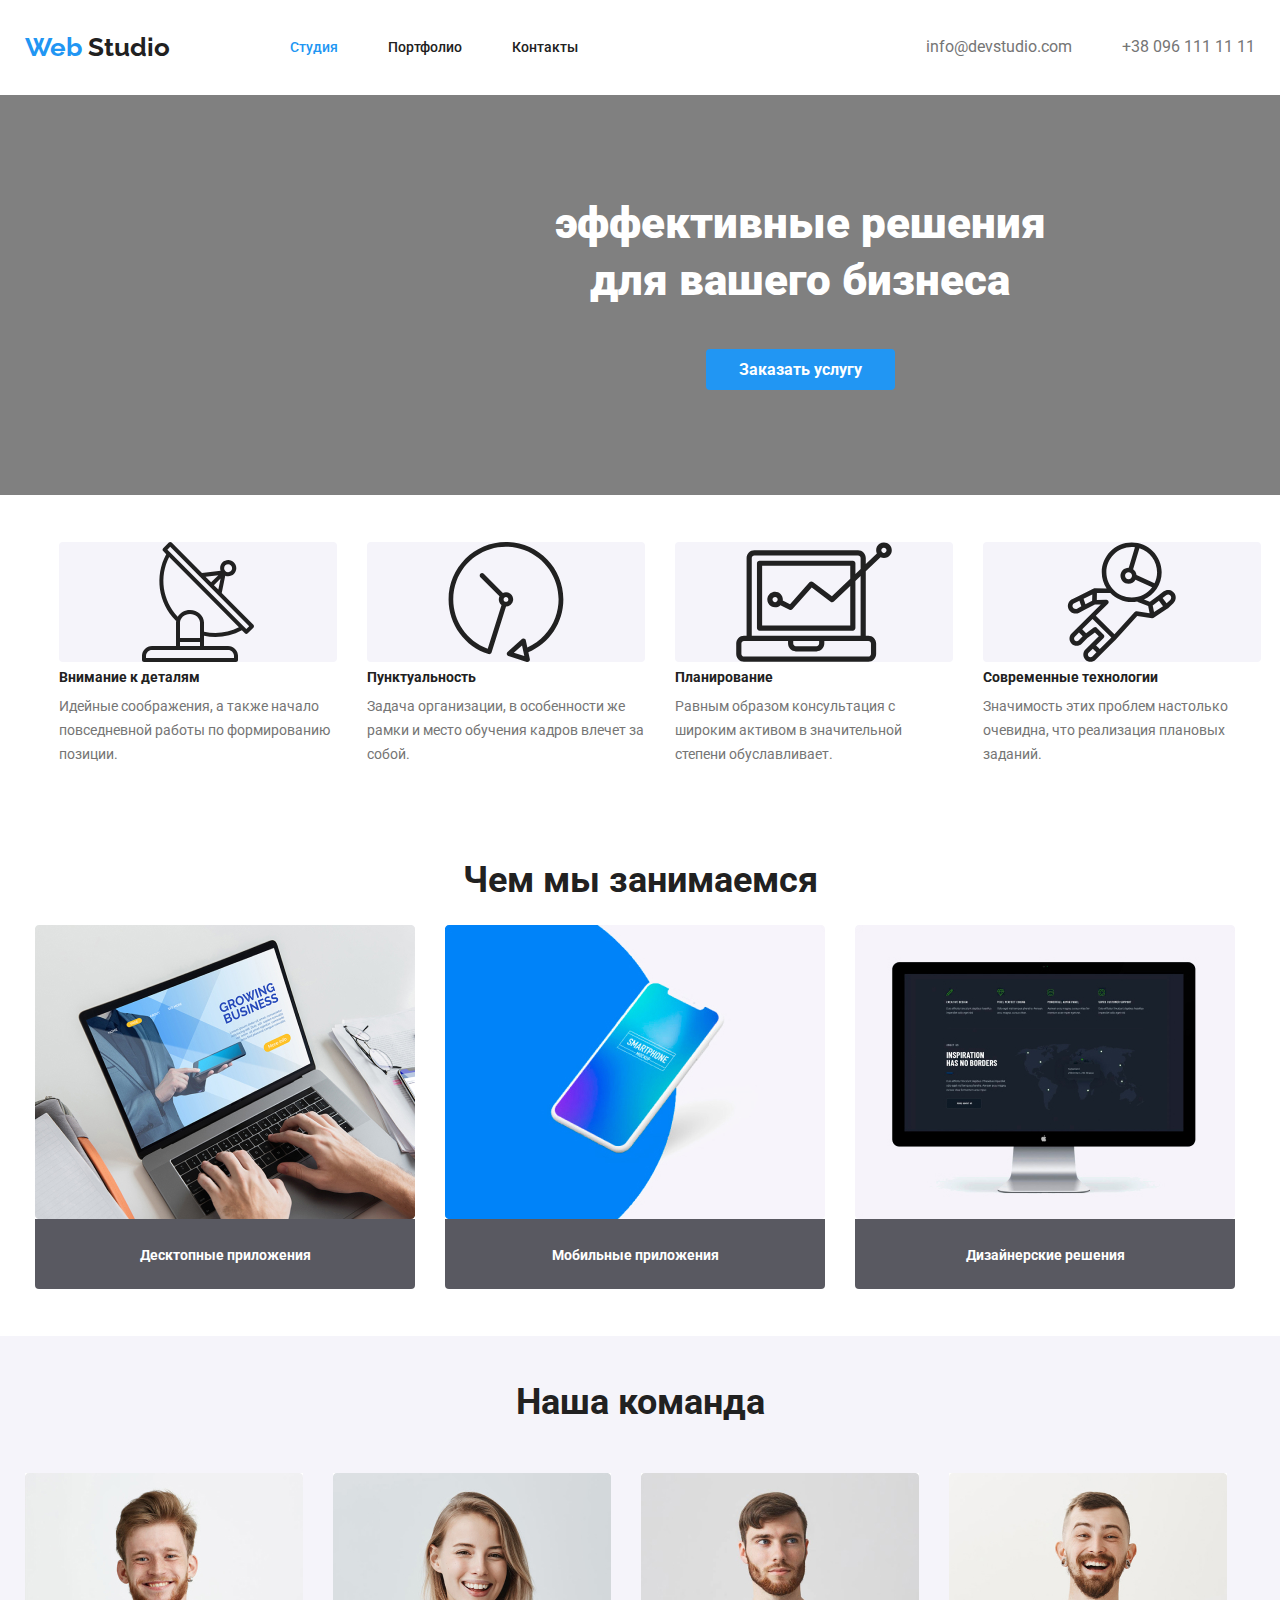
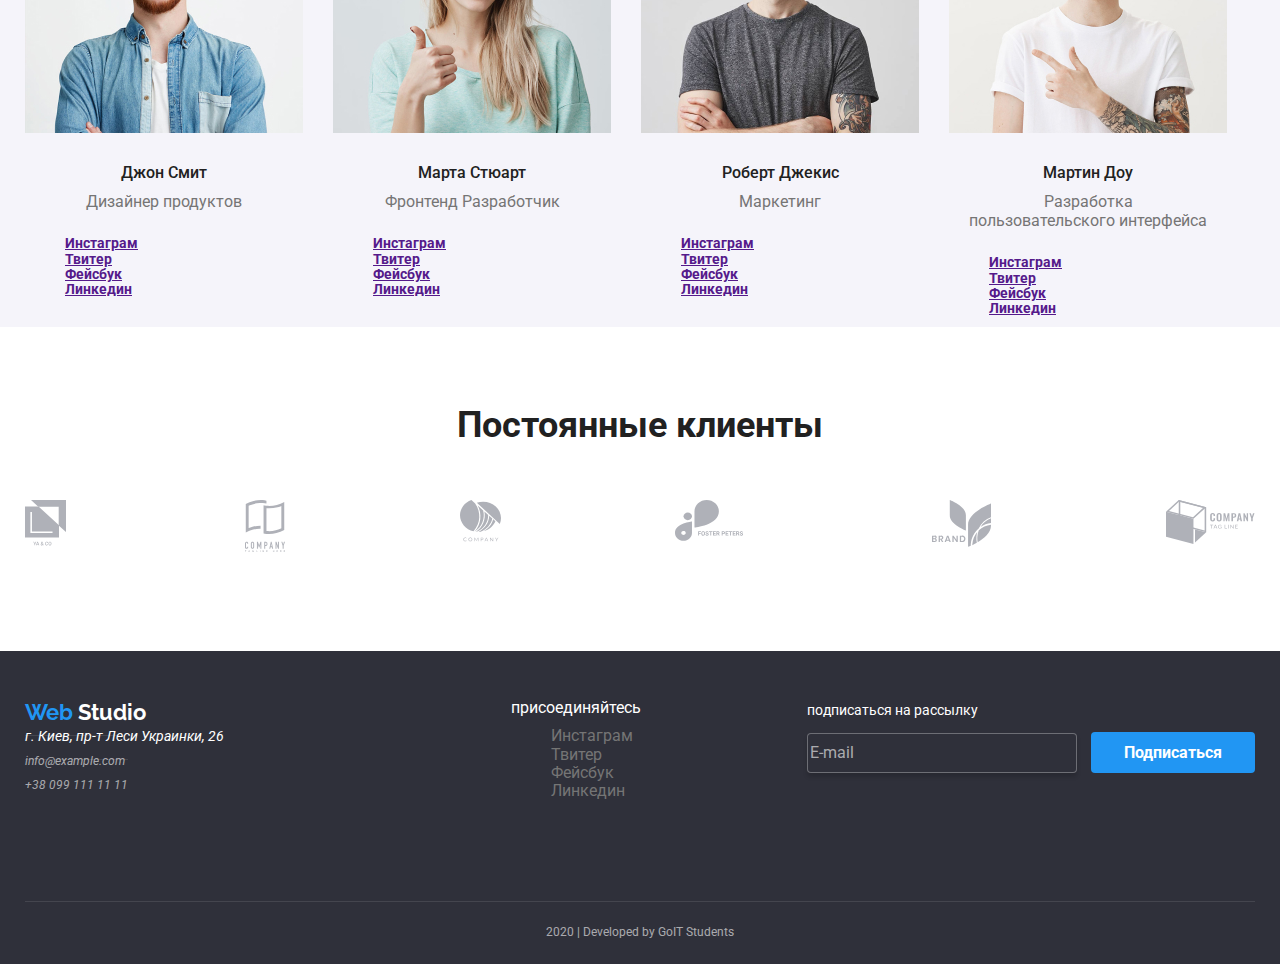
==== index.html @ 899ec398 "." ====
<!DOCTYPE html>
<html lang="ru">
  <head>
    <meta charset="UTF-8" />
    <meta name="viewport" content="width=device-width, initial-scale=1.0" />
    <title>Web Studio</title>
    <link
      href="https://fonts.googleapis.com/css2?family=Raleway:wght@700&family=Roboto:wght@500;700;900&display=swap"
      rel="stylesheet"
    />
    <link
      rel="stylesheet"
      href="https://cdnjs.cloudflare.com/ajax/libs/modern-normalize/0.6.0/modern-normalize.min.css"
    />
    <link rel="stylesheet" href="./style.css" />
  </head>
  <body class="body">
    <!-- website head -->
    <header class="page-header">
     
      <div class="container">
         <nav class="logo">
        <a href="./index.html" class="section-logo">
          <span class="web-logo"> Web</span> Studio
        </a>
      </nav>
        <ul class="site-nav list">
          <li class="menu__li active item" data-menuanchor="firstPage">
            <a href="#" class="link">Студия</a>
          </li>
          <li class="item">
            <a href="./portfolio.html" class="link">Портфолио</a>
          </li>
          <li class="item"><a href="" class="link">Контакты</a></li>
          </div>
          <div  class="info-item">
          </ul>
        <ul class="info-title list">
          <li class="item">
            <a href="mailto:info@devstudio.com ">info@devstudio.com</a>
          </li>
          <li class="item">
            <a href="tel:+380961111111"> +38 096 111 11 11</a>
          </li>
        </ul>
        
      </div>
    </header>
    <!-- section one  -->
    <section class="section-one">
      <h1 class="heading">
        эффективные решения <br />
        для вашего бизнеса
      </h1>
      <a href="" class="button">Заказать услугу</a>
    </section>
    <!-- section too -->
    <section class="section-too container-too">
      <ul class="list list-item">
        <li class="item ">
          <a href="" class="link"
            ><img src="./img/antenka.svg" class="border-picteres" alt="Антена"
          /></a>

          <h2 class="section-title">Внимание к деталям</h2>
          <p class="desk">
            Идейные соображения, а также начало повседневной работы по
            формированию позиции.
          </p>
        </li>
        <li class="item">
          <a href="" class="link"> <img src="./img/clok.svg" class="border-picteres" alt="Часы" /></a>

          <h3 class="section-title">Пунктуальность</h3>
          <p class="desk">
            Задача организации, в особенности же рамки и место обучения кадров
            влечет за собой.
          </p>
        </li>
        <li class="item">
          <a href="" class="link "> <img src="./img/comp.svg" class="border-picteres" alt="Комп" /></a>

          <h3 class="section-title">Планирование</h3>
          <p class="desk">
            Равным образом консультация с широким активом в значительной степени
            обуславливает.
          </p>
        </li>
        <li class="item">
          <a href="" class="link"><img src="./img/robot.svg" class="border-picteres" alt="Робот" /></a>

          <h3 class="section-title">Современные технологии</h3>
          <p class="desk">
            Значимость этих проблем настолько очевидна, что реализация плановых
            заданий.
          </p>
        </li>
      </ul>
    </section>
    <!-- What are we doing -->
    <section class="cotainer-applications">
      <h2 class="section-title caption">Чем мы занимаемся</h2>
      <ul class="list caption-item" >
        <li class="item">
          <img src="./img/1.jpg" class="img" alt="ноутбук" width="380" height="294" />
          <p class="list-section"><a href="" class="caption-text" > Десктопные приложения</a></p>
        </li>
        <li class="item">
          <img src="./img/2.jpg" class="img" alt="мобильный" width="380" height="294" />
          <p class="list-section"><a href="" class="caption-text" >Мобильные приложения</a></p>
        </li>
        <li class="item">
          <img src="./img/3.jpg" class="img"  alt="монитор" width="380" height="294" />
          <p class="list-section"><a href=""  class="caption-text">Дизайнерские решения</a></p>
        </li>
      </ul>
    </section>
    <!--our team -->
    <section class="section-team">
      <h3 class="section-title caption">Наша команда</h3>
      <ul class="section-title list team-item">
        <li class="item">
          <img
            src="./img/Джонсмит.jpg" class="img"
            alt="Джон Смит"
            width="278"
            height="260"
          />
          <h3 class="section-title name-section">Джон Смит</h3>
          <p class="subtitle">Дизайнер продуктов</p>
          <ul class="list link-center">
            <li>
              <a href=""  aria-label="ссылка на Инстаграм"
                >Инстаграм</a
              >
            </li>
            <li>
              <a href=""  aria-label="ссылка на Твитер"
                >Твитер</a
              >
            </li>
            <li>
              <a href=""  aria-label="ссылка на Фейсбук "
                >Фейсбук</a
              >
            </li>
            <li>
              <a href="" aria-label="ссылка на Линкеди"
                >Линкедин</a
              >
            </li>
          </ul>
        </li>

        <li class="item">
          <img
            src="./img/марта.jpg" class="img"
            alt="Марта Стюарт"
            width="278"
            height="260"
          />
          <h3 class="section-title name-section">Марта Стюарт</h3>
          <p class="subtitle">Фронтенд Разработчик</p>
          <ul class="list">
            <li>
              <a href=""  aria-label="ссылка на Инстаграм"
                >Инстаграм</a
              >
            </li>
            <li>
              <a href=""  aria-label="ссылка на Твитер"
                >Твитер</a
              >
            </li>
            <li>
              <a href=""  aria-label="ссылка на Фейсбук "
                >Фейсбук</a
              >
            </li>
            <li>
              <a href=""  aria-label="ссылка на Линкеди"
                >Линкедин</a
              >
            </li>
          </ul>
        </li>
        <li class="item">
          <img
            src="./img/роберт.jpg" class="img"
            alt="Роберт Джекис"
            width="278"
            height="260"
          />

          <h3 class="section-title name-section">Роберт Джекис</h3>
          <p class="subtitle">Маркетинг</p>
          <ul class="list">
            <li>
              <a href="" aria-label="ссылка на Инстаграм"
                >Инстаграм</a
              >
            </li>
            <li>
              <a href="" aria-label="ссылка на Твитер"
                >Твитер</a
              >
            </li>
            <li>
              <a href="" aria-label="ссылка на Фейсбук "
                >Фейсбук</a
              >
            </li>
            <li>
              <a href=""  aria-label="ссылка на Линкеди"
                >Линкедин</a
              >
            </li>
          </ul>
        </li>
        <li class="item">
          <img
            src="./img/мартин.jpg" class="img"
            alt="Мартин Доу"
            width="278"
            height="260"
          />
          <h3 class="section-title name-section">Мартин Доу</h3>
          <p class="subtitle">Разработка <br> пользовательского интерфейса</p>

          <ul class="list ">
            <li>
              <a href=""  aria-label="ссылка на Инстаграм"
                >Инстаграм</a
              >
            </li>
            <li>
              <a href=""  aria-label="ссылка на Твитер"
                >Твитер</a
              >
            </li>
            <li>
              <a href=""  aria-label="ссылка на Фейсбук "
                >Фейсбук</a
              >
            </li>
            <li>
              <a href=""  aria-label="ссылка на Линкеди"
                >Линкедин</a
              >
            </li>
          </ul>
        </li>
      </ul>
    </section>
    <!-- Regular customers -->
    <section >
               <h2 class="section-regular" >Постоянные клиенты</h2>
        <div class="section">
      <ul class=" list section">
        <li class="regular item">
          <a href="" class="link"
            ><img src="./img/logo1.svg" alt="YA & CO"
          /></a>
        </li>
        <li class="regular item">
          <a href="" class="link"
            ><img src="./img/logo2.svg" alt="Company tagline here"
          /></a>
        </li>
        <li class="regular item">
          <a href="" class="link"
            ><img src="./img/logo3.svg" alt="company"
          /></a>
        </li>
        <li class="regular item">
          <a href="" class="link"
            ><img src="./img/logo4.svg" alt="Foster peters"
          /></a>
        </li>
        <li class="regular item">
          <a href="" class="link"><img src="./img/logo5.svg" alt="Brand" /></a>
        </li>
        <li class="regular item">
          <a href="" class="link"
            ><img src="./img/logo6.svg" alt="company nag line"
          /></a>
        </li>
      </ul>
    </section></div>
     
    <!--footer  -->
    <footer class="footer">
      <div class="container-footer">
      <div class="footer-info">
         <a href="" class="footer-logo"
        >
        <span class="web-logo"> Web</span> Studio</a >
      <address class="adress-item">
        <p class="adres text">г. Киев, пр-т Леси Украинки, 26</p>
        <p><a href="" class="adres-title link">info@example.com</a></p>
        <p><a href="" class="adres-title link">+38 099 111 11 11</a></p>
      </address>
    </div>
     
<div class="join-item">
  <p class="join-in">присоединяйтесь</p>
      <ul class="footer-title list">
        <li>
          <a href="" class="link color" aria-label="ссылка на Инстаграм"
            >Инстаграм</a
          >
        </li>
        <li>
          <a href="" class="link color" aria-label="ссылка на Твитер">Твитер</a>
        </li>
        <li>
          <a href="" class="link color" aria-label="ссылка на Фейсбук "
            >Фейсбук</a
          >
        </li>
        <li>
          <a href="" class="link color" aria-label="ссылка на Линкеди"
            >Линкедин</a
          >
        </li>
      </ul>
    </div>
      
<div class="button-intem">
   <p class="join-in text">подписаться на рассылку</p>
      <div>
        <input name="E-mail" class="input"  type="text" value="E-mail" />
        <a href="" class="button">Подписаться</a>
      </div>
    </div>
    </div>
     
      <p class="adres-title">2020 | Developed by GoIT Students</p>
    </footer>
  </body>
</html>
---- style.css ----
:root {
  --primary-text-color: #757575;
  --second-color: #212121;
  --begraund-color: #ffffff;
  --akcent-color: #2196f3;
  --baground-color-second: #f5f4fa;
  --info-color: rgba(255, 255, 255, 0.6);
  --foter-color: #2f303a;
}

body {
  background-color: var(--begraund-color);
  color: var(--primary-text-color);
  font-family: Roboto, sans-serif;
  font-style: normal;
}

/* section head */

.list {
  list-style: none;
  margin: 0;
}

.page-header {
  background-color: white;
  width: 1230px;
  margin-left: auto;
  margin-right: auto;
  display: flex;
  align-items: center;
}

.page-line {
  border-bottom: 1px solid #ececec;
}

.container {
  font-weight: 500;
  font-size: 14px;
  line-height: 1.1;
  padding-top: 32px;
  padding-bottom: 32px;
  display: block;
  display: flex;
  align-items: center;
}

.section-logo {
  color: var(--second-color);
  text-decoration: none;
  font-family: Raleway;
  font-weight: bold;
  font-size: 26px;
  line-height: 1.2;
}

.web-logo {
  color: var(--akcent-color);
}

.logo {
  margin-right: 80px;
}

.site-nav {
  display: flex;
}

.site-nav .item + .item {
  margin-left: 50px;
}

.site-nav .link {
  color: var(--second-color);
  text-decoration: none;
}

.link .site-nav:hover,
.link .site-nav:focus {
  color: var(--akcent-color);
}

.info-title a {
  color: var(--primary-text-color);
  text-decoration: none;
}

.info-title {
  display: flex;
}

.info-item {
  margin-left: auto;
}
.info-title .item + .item {
  margin-left: 50px;
}

.info-title a:hover,
.info-title a:focus {
  color: var(--akcent-color);
}

.menu__li.active a {
  color: var(--akcent-color);
}

/* section 0ne */

.section-one {
  background-color: gray;
  color: var(--begraund-color);
  text-align: center;
  margin-bottom: 0;
  margin-right: auto;
  margin-left: auto;
  padding-bottom: 47px;
  width: 1600px;
  height: 400px;
  align-items: center;
}

.container-too {
  margin-left: auto;
  margin-right: auto;
  margin-top: 0;
  margin-bottom: 0;
  padding-top: 47px;
  padding-bottom: 47px;
  width: 1230px;
}

.list-item {
  display: flex;
  justify-content: center;
}

.item + .item {
  margin-left: 30px;
}

.heading {
  margin-top: 0px;
  margin-bottom: 46px;
  font-weight: 900;
  font-size: 44px;
  line-height: 1.3;
  justify-content: center;
  padding-top: 100px;
}

.button {
  background-color: var(--akcent-color);
  color: var(--begraund-color);
  border: 1px solid transparent;
  padding: 10px 32px;
  border-radius: 4px;
  font-size: 16px;
  font-weight: bold;
  line-height: 1.8;
  text-align: center;
  text-decoration: none;
  min-width: 200px;
}

/* section too */

.border-picteres {
  width: 278px;
  height: 120px;
  background: #f5f4fa;
  border-radius: 4px;
}

.border-picteres:focus,
.border-picteres:hover {
  background-color: var(--akcent-color);
}

.section-title {
  color: var(--second-color);
  font-weight: bold;
  font-size: 14px;
  line-height: 1.1;
  margin-top: 0;
  margin-bottom: 0px;
  padding-bottom: 10px;
}

.section-too {
  font-size: 14px;
  line-height: 1.7;
}

.link:hover,
.link:focus {
  color: var(--akcent-color);
  text-decoration: none;
}

.desk {
  font-size: 14px;
  line-height: 1.7;
  margin: 0;
}

/*  What are we doing */

.list-section {
  background-color: rgba(47, 48, 58, 0.8);
  border-radius: 0px 0px 4px 4px;
  margin: 0;
  width: 380px;
  height: 70px;
  text-align: center;
  padding-top: 27px;
}

.img {
  display: block;
}

.caption {
  font-weight: bold;
  font-size: 36px;
  line-height: 1.1;
  text-align: center;
  margin-top: 0;
  margin-bottom: 0px;
  padding-top: 47px;
  padding-bottom: 25px;
}

.caption-text {
  color: var(--begraund-color);
  text-decoration: none;
  font-size: 14px;
  line-height: 1.1;
  font-weight: bold;
}

.caption-item {
  flex-wrap: wrap;
  display: flex;
  margin-left: -30px;
  padding-bottom: 47px;
}

.cotainer-applications {
  margin-left: auto;
  margin-right: auto;
  margin-top: 0;
  width: 1230px;
  display: block;
}

/* team */

.team-item {
  width: 1230px;
  display: flex;
  padding-top: 25px;
  margin-left: auto;
  margin-right: auto;
  padding-left: 0px;
}

.section-team {
  font-size: 16px;
  line-height: 1.2;
  background-color: var(--baground-color-second);
}

.name-section {
  font-weight: 500;
  font-size: 16px;
  line-height: 1.2;
  text-align: center;
  padding-top: 30px;
}

.subtitle {
  font-weight: normal;
  font-size: 16px;
  line-height: 19px;
  color: var(--primary-text-color);
  text-align: center;
  margin-top: 0;
  margin-bottom: 25px;
}

.color {
  color: var(--primary-text-color);
  text-decoration: none;
}

/* regular */

.section {
  width: 1230px;
  display: flex;
  flex-wrap: wrap;
  margin-left: auto;
  margin-right: auto;
  padding-bottom: 47px;
  padding-left: 0;
  justify-content: space-between;
}

.section-regular {
  font-weight: bold;
  font-size: 36px;
  line-height: 42px;
  color: #212121;
  text-align: center;
  padding-top: 47px;
  padding-bottom: 25px;
}

.regular:hover {
  background-color: var(--akcent-color);
}

/* footer */

.footer {
  background-color: var(--foter-color);
}

.container-footer {
  width: 1230px;
  margin-left: auto;
  margin-right: auto;
  display: flex;
  flex-wrap: wrap;
  justify-content: space-between;
}

.footer-info {
  padding-left: 0;
  padding-top: 48px;
  padding-bottom: 88px;
}

.adress-item p {
  margin: 0;
}

.join-item {
  padding-left: 280px;
  padding-top: 48px;
  padding-bottom: 88px;
}

.footer-logo {
  color: var(--begraund-color);
  text-decoration: none;
  font-family: Raleway;
  font-weight: bold;
  font-size: 22px;
  line-height: 1.2;
}

.join-in {
  color: var(--begraund-color);
  margin: 0;
  padding-bottom: 10px;
}

.button-intem {
  padding-left: 160px;
  padding-top: 48px;
  padding-bottom: 88px;
}

.text {
  font-size: 14px;
  line-height: 1.7;
  color: var(--begraund-color);
}

.adres-title {
  color: var(--info-color);
  font-size: 12px;
  line-height: 2;
  text-decoration: none;
  padding-top: 18px;
  padding-bottom: 20px;
  text-align: center;
  border-top: 1px solid rgba(255, 255, 255, 0.1);
  width: 1230px;
  margin-left: auto;
  margin-right: auto;
}

.input {
  border: 1px solid rgba(255, 255, 255, 0.3);
  box-sizing: border-box;
  box-shadow: 0px 4px 4px rgba(0, 0, 0, 0.15);
  border-radius: 4px;
  width: 270px;
  height: 40px;
  margin-right: 10px;
  background-color: #2f303a;
  color: rgba(255, 255, 255, 0.6);
}

/* Portfolio html page ********************************************************************************** */

.Portfolio-button {
  padding-bottom: 50px;
  display: flex;
  flex-wrap: wrap;
  margin-left: auto;
  margin-right: auto;
  width: 1230px;
  justify-content: center;
  padding-top: 47px;
}

.button-item + .button-item {
  margin-left: 8px;
}

.marceting {
  width: 130px;
  height: 38px;
  border-radius: 4px;
}

.design {
  width: 103px;
  height: 38px;
  border-radius: 4px;
}

.Applications {
  width: 145px;
  height: 38px;
  border-radius: 4px;
}

.web-site {
  width: 128px;
  height: 38px;
  border-radius: 4px;
}

.all {
  width: 73px;
  height: 38px;
  border-radius: 4px;
}

.decoration-list {
  width: 1230px;
  margin-left: auto;
  margin-right: auto;
  display: flex;
  flex-wrap: wrap;
  padding-top: 25px;
  padding: 0;
  justify-content: space-evenly;
  padding-bottom: 110px;
}

.decoration-list li:nth-child(3n + 4) {
  margin-left: 0;
}

.decoration {
  text-decoration: none;
}

.button-portfolio:hover,
.button-portfolio:focus {
  color: var(--begraund-color);
  background-color: var(--akcent-color);
}

.h-title {
  font-weight: bold;
  font-size: 18px;
  line-height: 2;
  color: var(--second-color);
  margin: 0;
  padding-left: 24px;
}

.p-title {
  font-size: 16px;
  line-height: 1.8;
  color: var(--primary-text-color);
  margin: 0;
  padding-left: 24px;
  padding-bottom: 50px;
}
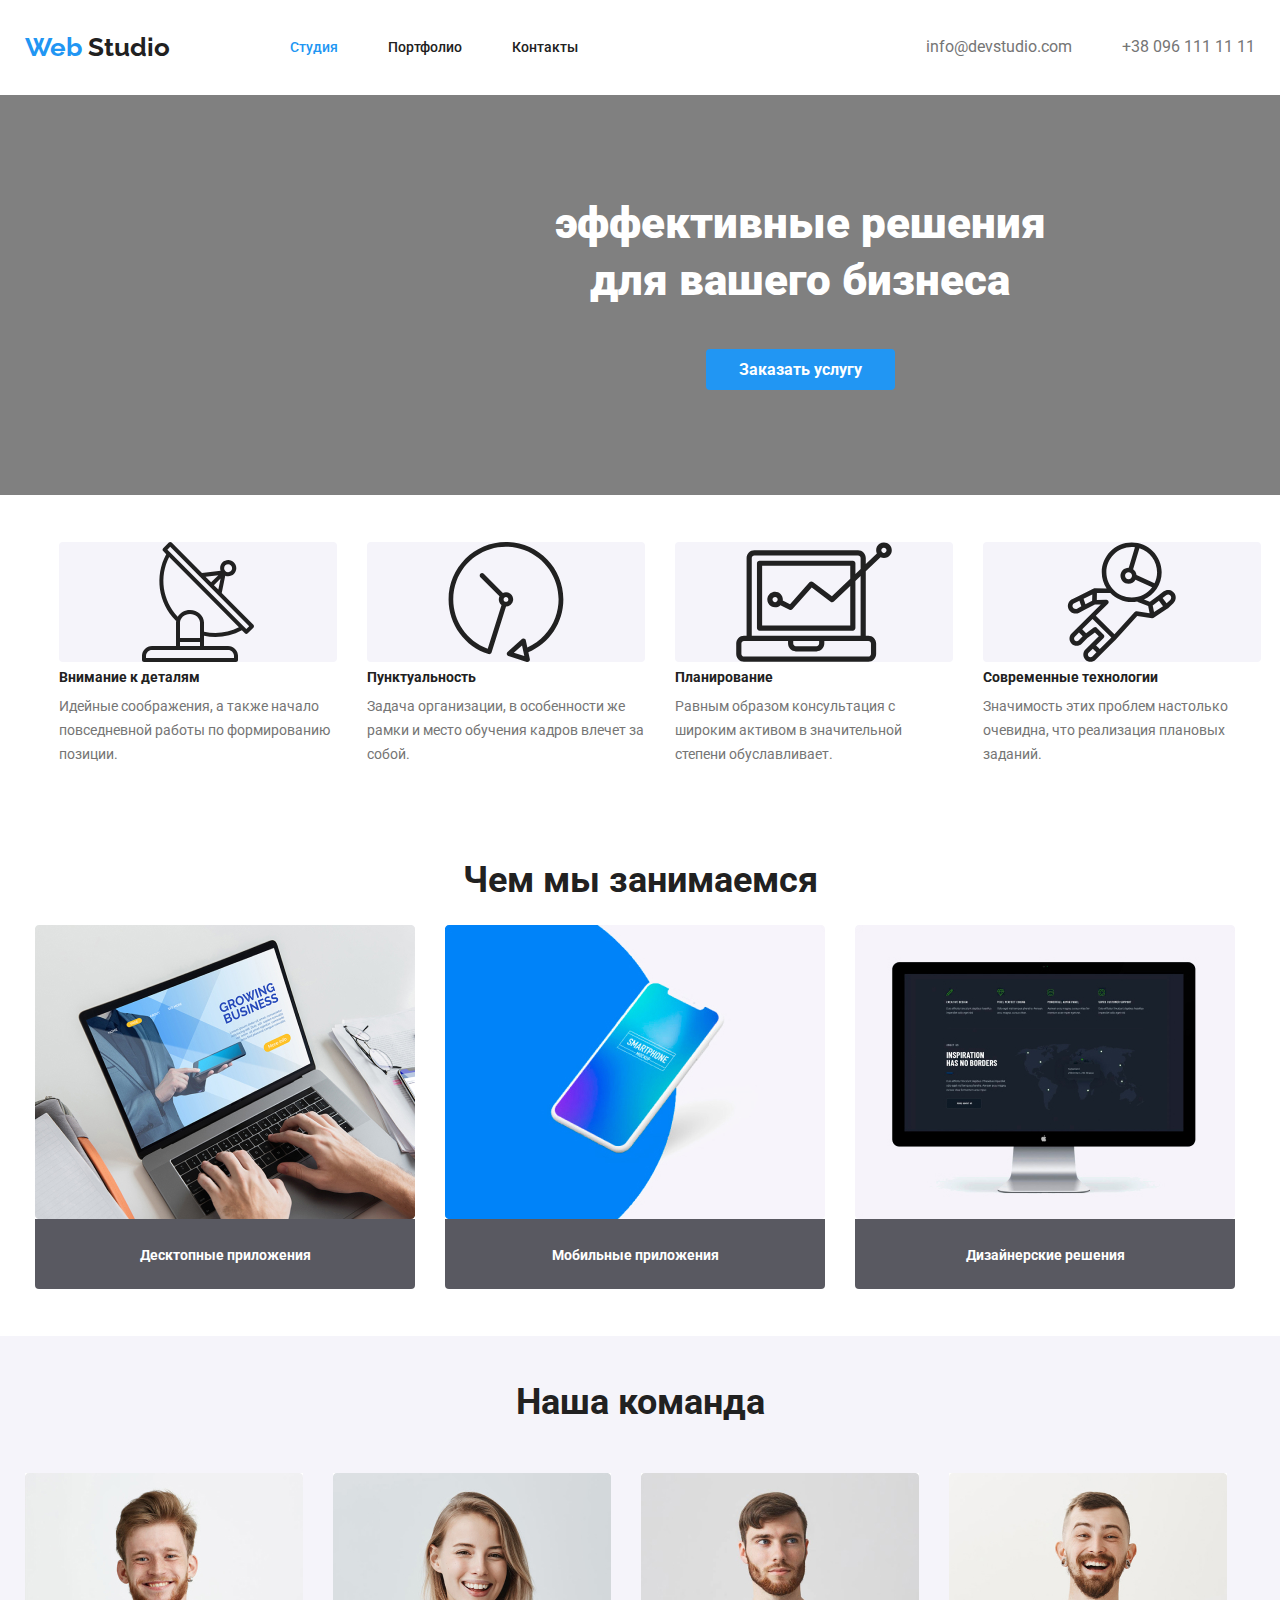
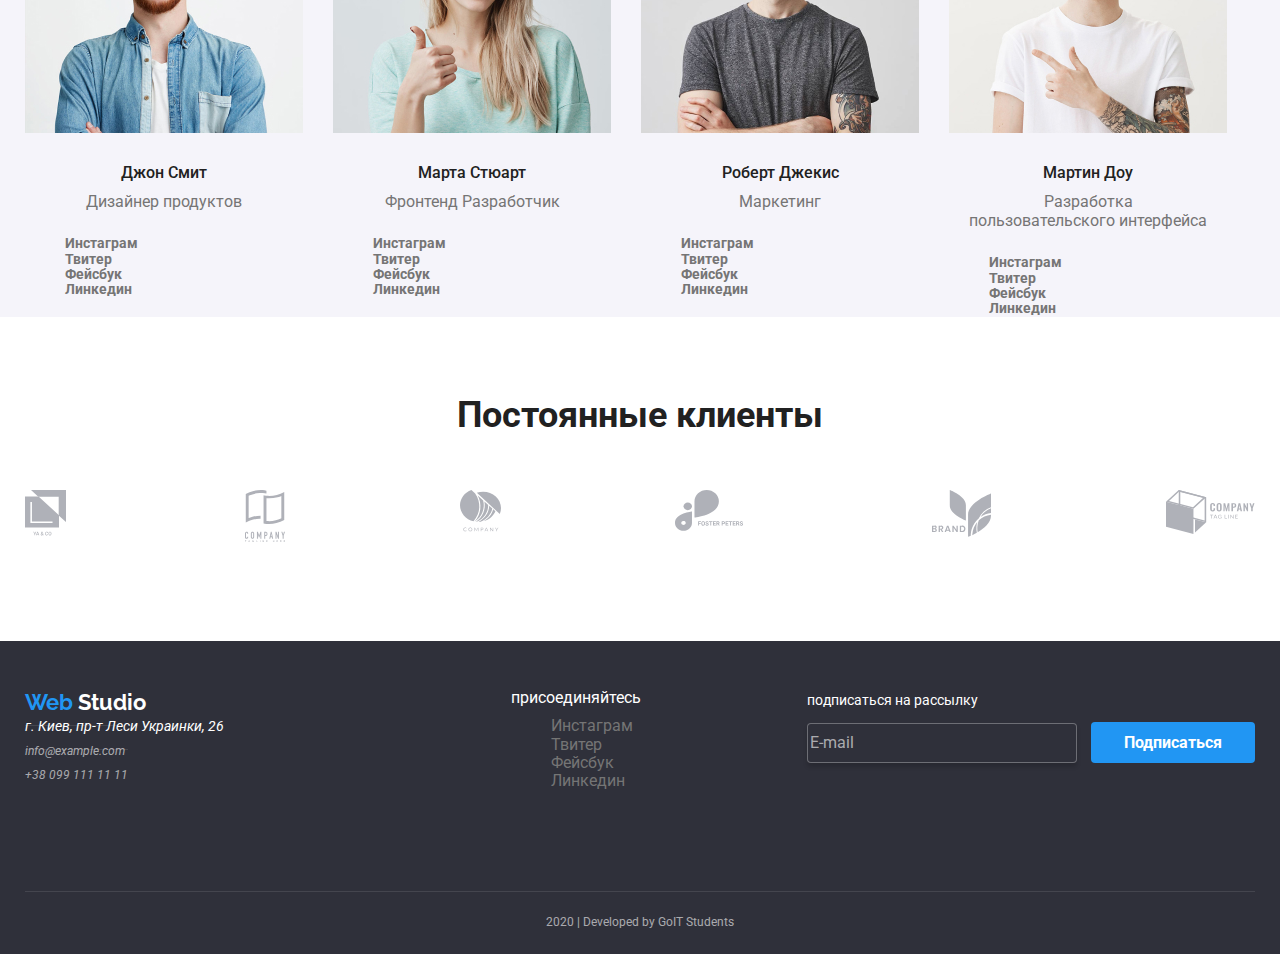
==== commit a7eebe8f: "." ====
--- a/index.html
+++ b/index.html
@@ -128,24 +128,24 @@
           />
           <h3 class="section-title name-section">Джон Смит</h3>
           <p class="subtitle">Дизайнер продуктов</p>
-          <ul class="list link-center">
-            <li>
-              <a href=""  aria-label="ссылка на Инстаграм"
+          <ul class="list link">
+            <li>
+              <a href="" class="link color" aria-label="ссылка на Инстаграм"
                 >Инстаграм</a
               >
             </li>
-            <li>
-              <a href=""  aria-label="ссылка на Твитер"
+            <li >
+              <a href="" class="link color" aria-label="ссылка на Твитер"
                 >Твитер</a
               >
             </li>
             <li>
-              <a href=""  aria-label="ссылка на Фейсбук "
+              <a href="" class="link color"  aria-label="ссылка на Фейсбук "
                 >Фейсбук</a
               >
             </li>
             <li>
-              <a href="" aria-label="ссылка на Линкеди"
+              <a href="" class="link color" aria-label="ссылка на Линкеди"
                 >Линкедин</a
               >
             </li>
@@ -163,22 +163,22 @@
           <p class="subtitle">Фронтенд Разработчик</p>
           <ul class="list">
             <li>
-              <a href=""  aria-label="ссылка на Инстаграм"
+              <a href="" class="link color" aria-label="ссылка на Инстаграм"
                 >Инстаграм</a
               >
             </li>
             <li>
-              <a href=""  aria-label="ссылка на Твитер"
+              <a href="" class="link color" aria-label="ссылка на Твитер"
                 >Твитер</a
               >
             </li>
             <li>
-              <a href=""  aria-label="ссылка на Фейсбук "
+              <a href="" class="link color" aria-label="ссылка на Фейсбук "
                 >Фейсбук</a
               >
             </li>
             <li>
-              <a href=""  aria-label="ссылка на Линкеди"
+              <a href="" class="link color" aria-label="ссылка на Линкеди"
                 >Линкедин</a
               >
             </li>
@@ -196,22 +196,22 @@
           <p class="subtitle">Маркетинг</p>
           <ul class="list">
             <li>
-              <a href="" aria-label="ссылка на Инстаграм"
+              <a href="" class="link color" aria-label="ссылка на Инстаграм"
                 >Инстаграм</a
               >
             </li>
             <li>
-              <a href="" aria-label="ссылка на Твитер"
+              <a href="" class="link color" aria-label="ссылка на Твитер"
                 >Твитер</a
               >
             </li>
             <li>
-              <a href="" aria-label="ссылка на Фейсбук "
+              <a href="" class="link color" aria-label="ссылка на Фейсбук "
                 >Фейсбук</a
               >
             </li>
             <li>
-              <a href=""  aria-label="ссылка на Линкеди"
+              <a href="" class="link color" aria-label="ссылка на Линкеди"
                 >Линкедин</a
               >
             </li>
@@ -229,22 +229,22 @@
 
           <ul class="list ">
             <li>
-              <a href=""  aria-label="ссылка на Инстаграм"
+              <a href="" class="link color" aria-label="ссылка на Инстаграм"
                 >Инстаграм</a
               >
             </li>
             <li>
-              <a href=""  aria-label="ссылка на Твитер"
+              <a href="" class="link color" aria-label="ссылка на Твитер"
                 >Твитер</a
               >
             </li>
             <li>
-              <a href=""  aria-label="ссылка на Фейсбук "
+              <a href="" class="link color" aria-label="ссылка на Фейсбук "
                 >Фейсбук</a
               >
             </li>
             <li>
-              <a href=""  aria-label="ссылка на Линкеди"
+              <a href="" class="link color" aria-label="ссылка на Линкеди"
                 >Линкедин</a
               >
             </li>
@@ -304,7 +304,7 @@
      
 <div class="join-item">
   <p class="join-in">присоединяйтесь</p>
-      <ul class="footer-title list">
+      <ul class=" list">
         <li>
           <a href="" class="link color" aria-label="ссылка на Инстаграм"
             >Инстаграм</a
--- a/style.css
+++ b/style.css
@@ -184,8 +184,7 @@
   font-size: 14px;
   line-height: 1.1;
   margin-top: 0;
-  margin-bottom: 0px;
-  padding-bottom: 10px;
+  margin-bottom: 10px;
 }
 
 .section-too {
@@ -485,6 +484,7 @@
   line-height: 2;
   color: var(--second-color);
   margin: 0;
+  margin-bottom: 4px;
   padding-left: 24px;
 }
 
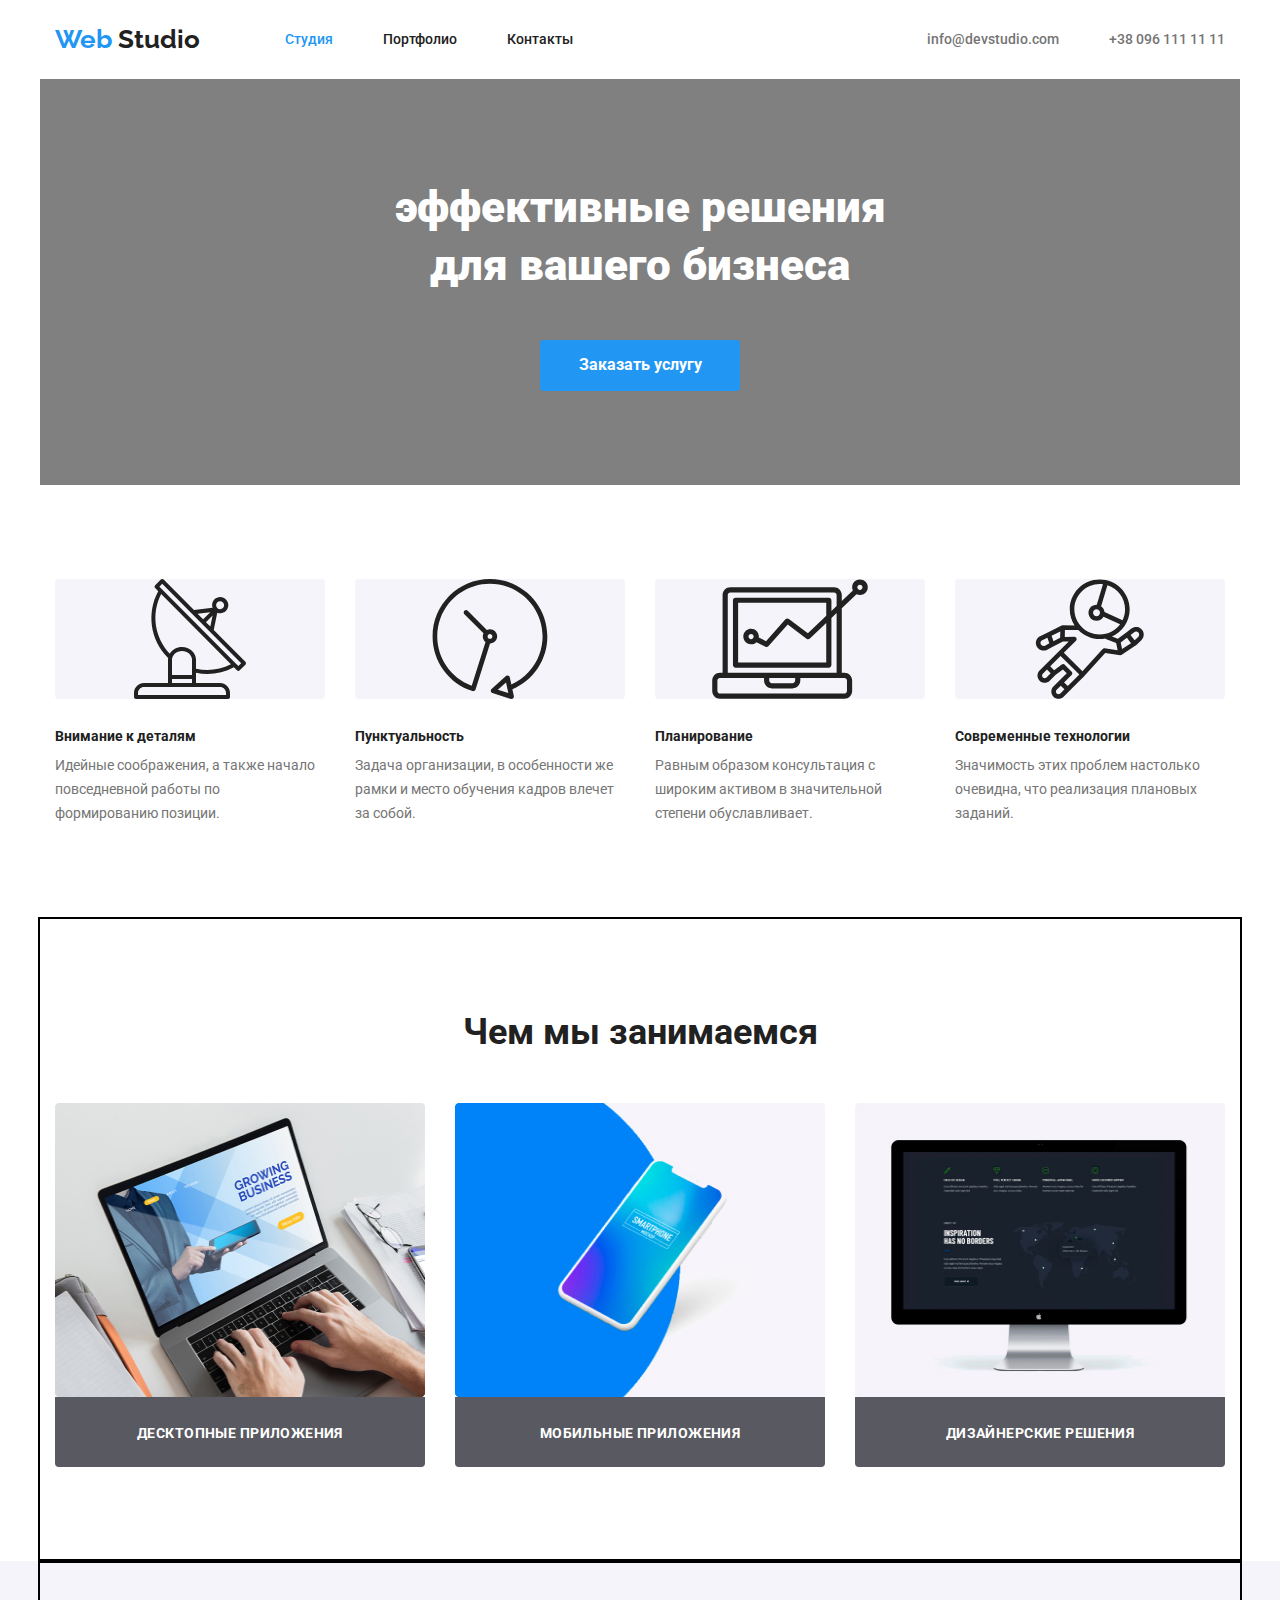
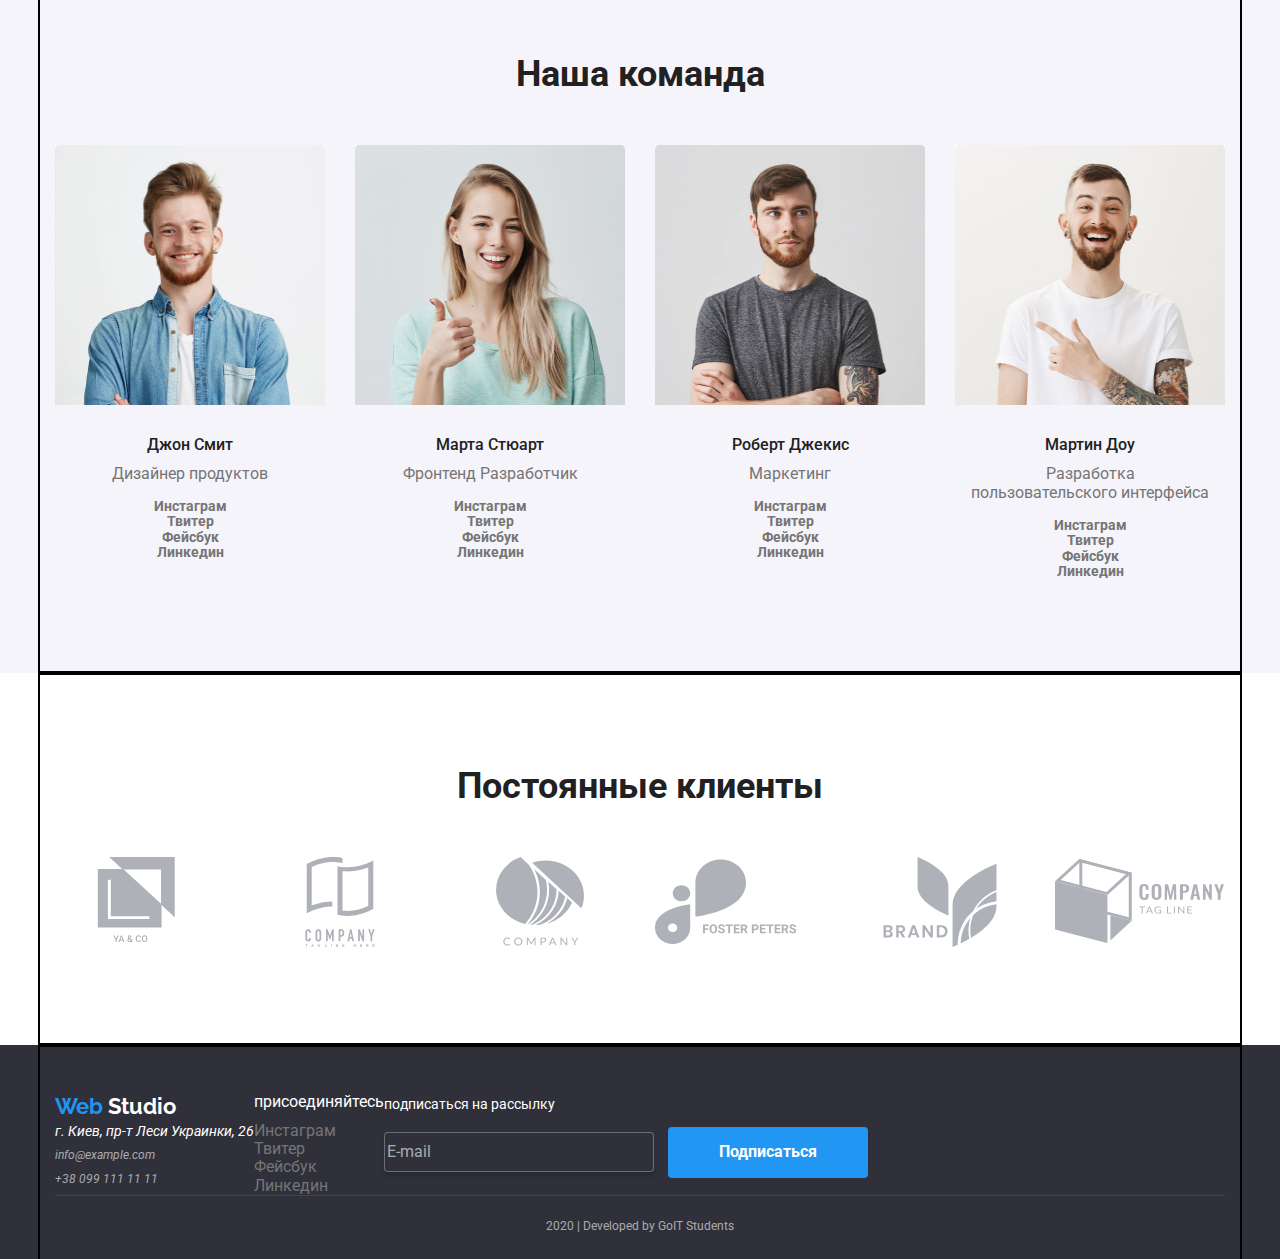
==== commit 5f2d335c: "." ====
--- a/index.html
+++ b/index.html
@@ -32,10 +32,10 @@
             <a href="./portfolio.html" class="link">Портфолио</a>
           </li>
           <li class="item"><a href="" class="link">Контакты</a></li>
-          </div>
-          <div  class="info-item">
-          </ul>
-        <ul class="info-title list">
+                          </ul>
+</nav>
+<div class="conteiner-info">
+  <ul class="info-title list">
           <li class="item">
             <a href="mailto:info@devstudio.com ">info@devstudio.com</a>
           </li>
@@ -43,6 +43,8 @@
             <a href="tel:+380961111111"> +38 096 111 11 11</a>
           </li>
         </ul>
+      </div>
+        
         
       </div>
     </header>
@@ -55,7 +57,8 @@
       <a href="" class="button">Заказать услугу</a>
     </section>
     <!-- section too -->
-    <section class="section-too container-too">
+    <section class="section-too ">
+      <div class="container-too">
       <ul class="list list-item">
         <li class="item ">
           <a href="" class="link"
@@ -96,246 +99,197 @@
           </p>
         </li>
       </ul>
+      </div>
     </section>
     <!-- What are we doing -->
-    <section class="cotainer-applications">
-      <h2 class="section-title caption">Чем мы занимаемся</h2>
-      <ul class="list caption-item" >
-        <li class="item">
-          <img src="./img/1.jpg" class="img" alt="ноутбук" width="380" height="294" />
-          <p class="list-section"><a href="" class="caption-text" > Десктопные приложения</a></p>
-        </li>
-        <li class="item">
-          <img src="./img/2.jpg" class="img" alt="мобильный" width="380" height="294" />
-          <p class="list-section"><a href="" class="caption-text" >Мобильные приложения</a></p>
-        </li>
-        <li class="item">
-          <img src="./img/3.jpg" class="img"  alt="монитор" width="380" height="294" />
-          <p class="list-section"><a href=""  class="caption-text">Дизайнерские решения</a></p>
-        </li>
-      </ul>
+    <section class="applications">
+      <div class="cotainer-applications">
+<h2 class="section-title caption">Чем мы занимаемся</h2>
+<ul class="list caption-item">
+  <li class="item">
+    <img src="./img/1.jpg" class="img" alt="ноутбук" width="370" height="294" />
+    <p class="list-section"><a href="" class="caption-text"> Десктопные приложения</a></p>
+  </li>
+  <li class="item">
+    <img src="./img/2.jpg" class="img" alt="мобильный" width="370" height="294" />
+    <p class="list-section"><a href="" class="caption-text">Мобильные приложения</a></p>
+  </li>
+  <li class="item">
+    <img src="./img/3.jpg" class="img" alt="монитор" width="370" height="294" />
+    <p class="list-section"><a href="" class="caption-text">Дизайнерские решения</a></p>
+  </li>
+</ul>
+      </div>
+      
     </section>
     <!--our team -->
     <section class="section-team">
-      <h3 class="section-title caption">Наша команда</h3>
-      <ul class="section-title list team-item">
-        <li class="item">
-          <img
-            src="./img/Джонсмит.jpg" class="img"
-            alt="Джон Смит"
-            width="278"
-            height="260"
-          />
-          <h3 class="section-title name-section">Джон Смит</h3>
-          <p class="subtitle">Дизайнер продуктов</p>
-          <ul class="list link">
-            <li>
-              <a href="" class="link color" aria-label="ссылка на Инстаграм"
-                >Инстаграм</a
-              >
-            </li>
-            <li >
-              <a href="" class="link color" aria-label="ссылка на Твитер"
-                >Твитер</a
-              >
-            </li>
-            <li>
-              <a href="" class="link color"  aria-label="ссылка на Фейсбук "
-                >Фейсбук</a
-              >
-            </li>
-            <li>
-              <a href="" class="link color" aria-label="ссылка на Линкеди"
-                >Линкедин</a
-              >
-            </li>
-          </ul>
-        </li>
-
-        <li class="item">
-          <img
-            src="./img/марта.jpg" class="img"
-            alt="Марта Стюарт"
-            width="278"
-            height="260"
-          />
-          <h3 class="section-title name-section">Марта Стюарт</h3>
-          <p class="subtitle">Фронтенд Разработчик</p>
-          <ul class="list">
-            <li>
-              <a href="" class="link color" aria-label="ссылка на Инстаграм"
-                >Инстаграм</a
-              >
-            </li>
-            <li>
-              <a href="" class="link color" aria-label="ссылка на Твитер"
-                >Твитер</a
-              >
-            </li>
-            <li>
-              <a href="" class="link color" aria-label="ссылка на Фейсбук "
-                >Фейсбук</a
-              >
-            </li>
-            <li>
-              <a href="" class="link color" aria-label="ссылка на Линкеди"
-                >Линкедин</a
-              >
-            </li>
-          </ul>
-        </li>
-        <li class="item">
-          <img
-            src="./img/роберт.jpg" class="img"
-            alt="Роберт Джекис"
-            width="278"
-            height="260"
-          />
-
-          <h3 class="section-title name-section">Роберт Джекис</h3>
-          <p class="subtitle">Маркетинг</p>
-          <ul class="list">
-            <li>
-              <a href="" class="link color" aria-label="ссылка на Инстаграм"
-                >Инстаграм</a
-              >
-            </li>
-            <li>
-              <a href="" class="link color" aria-label="ссылка на Твитер"
-                >Твитер</a
-              >
-            </li>
-            <li>
-              <a href="" class="link color" aria-label="ссылка на Фейсбук "
-                >Фейсбук</a
-              >
-            </li>
-            <li>
-              <a href="" class="link color" aria-label="ссылка на Линкеди"
-                >Линкедин</a
-              >
-            </li>
-          </ul>
-        </li>
-        <li class="item">
-          <img
-            src="./img/мартин.jpg" class="img"
-            alt="Мартин Доу"
-            width="278"
-            height="260"
-          />
-          <h3 class="section-title name-section">Мартин Доу</h3>
-          <p class="subtitle">Разработка <br> пользовательского интерфейса</p>
-
-          <ul class="list ">
-            <li>
-              <a href="" class="link color" aria-label="ссылка на Инстаграм"
-                >Инстаграм</a
-              >
-            </li>
-            <li>
-              <a href="" class="link color" aria-label="ссылка на Твитер"
-                >Твитер</a
-              >
-            </li>
-            <li>
-              <a href="" class="link color" aria-label="ссылка на Фейсбук "
-                >Фейсбук</a
-              >
-            </li>
-            <li>
-              <a href="" class="link color" aria-label="ссылка на Линкеди"
-                >Линкедин</a
-              >
-            </li>
-          </ul>
+      <div class="container-team">
+<h2 class="section-title caption">Наша команда</h2>
+<ul class="section-title list team-item">
+  <li class="item">
+    <img src="./img/Джонсмит.jpg" class="img" alt="Джон Смит" width="270" height="260" />
+    <h3 class="section-title name-section">Джон Смит</h3>
+    <p class="subtitle">Дизайнер продуктов</p>
+    <ul class="list link">
+      <li>
+        <a href="" class="link color" aria-label="ссылка на Инстаграм">Инстаграм</a>
+      </li>
+      <li>
+        <a href="" class="link color" aria-label="ссылка на Твитер">Твитер</a>
+      </li>
+      <li>
+        <a href="" class="link color" aria-label="ссылка на Фейсбук ">Фейсбук</a>
+      </li>
+      <li>
+        <a href="" class="link color" aria-label="ссылка на Линкеди">Линкедин</a>
+      </li>
+    </ul>
+  </li>
+  <li class="item">
+    <img src="./img/марта.jpg" class="img" alt="Марта Стюарт" width="270" height="260" />
+    <h3 class="section-title name-section">Марта Стюарт</h3>
+    <p class="subtitle">Фронтенд Разработчик</p>
+    <ul class="list">
+      <li>
+        <a href="" class="link color" aria-label="ссылка на Инстаграм">Инстаграм</a>
+      </li>
+      <li>
+        <a href="" class="link color" aria-label="ссылка на Твитер">Твитер</a>
+      </li>
+      <li>
+        <a href="" class="link color" aria-label="ссылка на Фейсбук ">Фейсбук</a>
+      </li>
+      <li>
+        <a href="" class="link color" aria-label="ссылка на Линкеди">Линкедин</a>
+      </li>
+    </ul>
+  </li>
+  <li class="item">
+    <img src="./img/роберт.jpg" class="img" alt="Роберт Джекис" width="270" height="260" />
+
+    <h3 class="section-title name-section">Роберт Джекис</h3>
+    <p class="subtitle">Маркетинг</p>
+    <ul class="list">
+      <li>
+        <a href="" class="link color" aria-label="ссылка на Инстаграм">Инстаграм</a>
+      </li>
+      <li>
+        <a href="" class="link color" aria-label="ссылка на Твитер">Твитер</a>
+      </li>
+      <li>
+        <a href="" class="link color" aria-label="ссылка на Фейсбук ">Фейсбук</a>
+      </li>
+      <li>
+        <a href="" class="link color" aria-label="ссылка на Линкеди">Линкедин</a>
+      </li>
+    </ul>
+  </li>
+  <li class="item">
+    <img src="./img/мартин.jpg" class="img" alt="Мартин Доу" width="270" height="260" />
+    <h3 class="section-title name-section">Мартин Доу</h3>
+    <p class="subtitle">Разработка <br> пользовательского интерфейса</p>
+
+    <ul class="list ">
+      <li>
+        <a href="" class="link color" aria-label="ссылка на Инстаграм">Инстаграм</a>
+      </li>
+      <li>
+        <a href="" class="link color" aria-label="ссылка на Твитер">Твитер</a>
+      </li>
+      <li>
+        <a href="" class="link color" aria-label="ссылка на Фейсбук ">Фейсбук</a>
+      </li>
+      <li>
+        <a href="" class="link color" aria-label="ссылка на Линкеди">Линкедин</a>
+      </li>
+    </ul>
+  </li>
+</ul>
+      </div>
+      
+    </section>
+    <!-- Regular customers -->
+    <section class="Regular-customers" >
+      <div class="container-costumers">
+                   <h2 class=" section-title caption" >Постоянные клиенты</h2>
+              <ul class=" list ">
+        <li class="regular item">
+          <a href="" class="link"
+            ><img src="./img/logo1.svg" width="170" height="90" alt="YA & CO"
+          /></a>
+        </li>
+        <li class="regular item">
+          <a href="" class="link"
+            ><img src="./img/logo2.svg" width="170" height="90" alt="Company tagline here"
+          /></a>
+        </li>
+        <li class="regular item">
+          <a href="" class="link"
+            ><img src="./img/logo3.svg" width="170" height="90" alt="company"
+          /></a>
+        </li>
+        <li class="regular item">
+          <a href="" class="link"
+            ><img src="./img/logo4.svg" width="170" height="90" alt="Foster peters"
+          /></a>
+        </li>
+        <li class="regular item">
+          <a href="" class="link"><img src="./img/logo5.svg" width="170" height="90" alt="Brand" /></a>
+        </li>
+        <li class="regular item">
+          <a href="" class="link"
+            ><img src="./img/logo6.svg" width="170" height="90" alt="company nag line"
+          /></a>
         </li>
       </ul>
-    </section>
-    <!-- Regular customers -->
-    <section >
-               <h2 class="section-regular" >Постоянные клиенты</h2>
-        <div class="section">
-      <ul class=" list section">
-        <li class="regular item">
-          <a href="" class="link"
-            ><img src="./img/logo1.svg" alt="YA & CO"
-          /></a>
-        </li>
-        <li class="regular item">
-          <a href="" class="link"
-            ><img src="./img/logo2.svg" alt="Company tagline here"
-          /></a>
-        </li>
-        <li class="regular item">
-          <a href="" class="link"
-            ><img src="./img/logo3.svg" alt="company"
-          /></a>
-        </li>
-        <li class="regular item">
-          <a href="" class="link"
-            ><img src="./img/logo4.svg" alt="Foster peters"
-          /></a>
-        </li>
-        <li class="regular item">
-          <a href="" class="link"><img src="./img/logo5.svg" alt="Brand" /></a>
-        </li>
-        <li class="regular item">
-          <a href="" class="link"
-            ><img src="./img/logo6.svg" alt="company nag line"
-          /></a>
-        </li>
-      </ul>
-    </section></div>
+      </div>
+    </section>
      
     <!--footer  -->
     <footer class="footer">
       <div class="container-footer">
-      <div class="footer-info">
-         <a href="" class="footer-logo"
-        >
-        <span class="web-logo"> Web</span> Studio</a >
-      <address class="adress-item">
-        <p class="adres text">г. Киев, пр-т Леси Украинки, 26</p>
-        <p><a href="" class="adres-title link">info@example.com</a></p>
-        <p><a href="" class="adres-title link">+38 099 111 11 11</a></p>
-      </address>
-    </div>
-     
-<div class="join-item">
+        <div class="foter-main">
+<div>
+  <a href="" class="footer-logo">
+    <span class="web-logo"> Web</span> Studio</a>
+  <address class="adress-item">
+    <p class="adres text">г. Киев, пр-т Леси Украинки, 26</p>
+    <p><a href="" class="adres-title link">info@example.com</a></p>
+    <p><a href="" class="adres-title link">+38 099 111 11 11</a></p>
+  </address>
+</div>
+<div>
   <p class="join-in">присоединяйтесь</p>
-      <ul class=" list">
-        <li>
-          <a href="" class="link color" aria-label="ссылка на Инстаграм"
-            >Инстаграм</a
-          >
-        </li>
-        <li>
-          <a href="" class="link color" aria-label="ссылка на Твитер">Твитер</a>
-        </li>
-        <li>
-          <a href="" class="link color" aria-label="ссылка на Фейсбук "
-            >Фейсбук</a
-          >
-        </li>
-        <li>
-          <a href="" class="link color" aria-label="ссылка на Линкеди"
-            >Линкедин</a
-          >
-        </li>
-      </ul>
-    </div>
-      
-<div class="button-intem">
-   <p class="join-in text">подписаться на рассылку</p>
-      <div>
-        <input name="E-mail" class="input"  type="text" value="E-mail" />
-        <a href="" class="button">Подписаться</a>
-      </div>
-    </div>
-    </div>
-     
-      <p class="adres-title">2020 | Developed by GoIT Students</p>
+  <ul class=" list">
+    <li>
+      <a href="" class="link color" aria-label="ссылка на Инстаграм">Инстаграм</a>
+    </li>
+    <li>
+      <a href="" class="link color" aria-label="ссылка на Твитер">Твитер</a>
+    </li>
+    <li>
+      <a href="" class="link color" aria-label="ссылка на Фейсбук ">Фейсбук</a>
+    </li>
+    <li>
+      <a href="" class="link color" aria-label="ссылка на Линкеди">Линкедин</a>
+    </li>
+  </ul>
+</div>
+<div>
+
+  <p class="join-in text">подписаться на рассылку</p>
+
+  <input name="E-mail" class="input" type="text" value="E-mail" />
+  <a href="" class="button">Подписаться</a>
+</div>
+        </div>
+       
+  
+    <div class="copirate">
+           <p class="adres-title">2020 | Developed by GoIT Students</p>
+      </div>
+  </div>
     </footer>
   </body>
 </html>
--- a/style.css
+++ b/style.css
@@ -20,51 +20,56 @@
 .list {
   list-style: none;
   margin: 0;
+  padding: 0;
 }
 
 .page-header {
   background-color: white;
-  width: 1230px;
-  margin-left: auto;
-  margin-right: auto;
-  display: flex;
-  align-items: center;
 }
 
 .page-line {
   border-bottom: 1px solid #ececec;
 }
 
-.container {
+.page-header .container {
+  width: 1200px;
+  margin-left: auto;
+  margin-right: auto;
+  display: flex;
+  align-items: center;
+  padding-left: 15px;
+  padding-right: 15px;
   font-weight: 500;
   font-size: 14px;
   line-height: 1.1;
+}
+
+.conteiner-info {
+  margin-left: auto;
+}
+
+.section-logo {
+  color: var(--second-color);
+  text-decoration: none;
+  font-family: Raleway;
+  font-weight: bold;
+  font-size: 26px;
+  line-height: 1.2;
+}
+
+.web-logo {
+  color: var(--akcent-color);
+}
+
+.logo {
+  margin-right: 85px;
+}
+
+.site-nav {
+  display: flex;
+  padding: 0;
   padding-top: 32px;
   padding-bottom: 32px;
-  display: block;
-  display: flex;
-  align-items: center;
-}
-
-.section-logo {
-  color: var(--second-color);
-  text-decoration: none;
-  font-family: Raleway;
-  font-weight: bold;
-  font-size: 26px;
-  line-height: 1.2;
-}
-
-.web-logo {
-  color: var(--akcent-color);
-}
-
-.logo {
-  margin-right: 80px;
-}
-
-.site-nav {
-  display: flex;
 }
 
 .site-nav .item + .item {
@@ -88,6 +93,7 @@
 
 .info-title {
   display: flex;
+  padding: 0;
 }
 
 .info-item {
@@ -112,28 +118,72 @@
   background-color: gray;
   color: var(--begraund-color);
   text-align: center;
-  margin-bottom: 0;
-  margin-right: auto;
-  margin-left: auto;
-  padding-bottom: 47px;
-  width: 1600px;
-  height: 400px;
-  align-items: center;
-}
-
-.container-too {
+  padding-bottom: 94px;
+  width: 1200px;
+  margin-left: auto;
+  margin-right: auto;
+  padding-left: 15px;
+  padding-right: 15px;
+}
+
+/* section too */
+
+.section-too .container-too {
   margin-left: auto;
   margin-right: auto;
   margin-top: 0;
   margin-bottom: 0;
-  padding-top: 47px;
-  padding-bottom: 47px;
-  width: 1230px;
+  padding-top: 94px;
+  padding-bottom: 94px;
+  width: 1200px;
+  padding-left: 15px;
+  padding-right: 15px;
+}
+
+.border-picteres {
+  width: 270px;
+  height: 120px;
+  background: #f5f4fa;
+  border-radius: 4px;
+  display: block;
+  margin-bottom: 30px;
+}
+
+.border-picteres:focus,
+.border-picteres:hover {
+  background-color: var(--akcent-color);
+}
+
+.section-title {
+  color: var(--second-color);
+  font-weight: bold;
+  font-size: 14px;
+  line-height: 1.1;
+  margin-top: 0;
+  margin-bottom: 10px;
+}
+
+.section-too {
+  font-size: 14px;
+  line-height: 1.7;
+}
+
+.link:hover,
+.link:focus {
+  color: var(--akcent-color);
+  text-decoration: none;
+}
+
+.desk {
+  font-size: 14px;
+  line-height: 1.7;
+  margin: 0;
 }
 
 .list-item {
   display: flex;
   justify-content: center;
+  padding: 0;
 }
 
 .item + .item {
@@ -162,107 +212,82 @@
   text-align: center;
   text-decoration: none;
   min-width: 200px;
-}
-
-/* section too */
-
-.border-picteres {
-  width: 278px;
-  height: 120px;
-  background: #f5f4fa;
-  border-radius: 4px;
-}
-
-.border-picteres:focus,
-.border-picteres:hover {
-  background-color: var(--akcent-color);
-}
-
-.section-title {
-  color: var(--second-color);
-  font-weight: bold;
+  display: inline-block;
+}
+
+/*  What are we doing */
+
+.cotainer-applications {
+  margin-left: auto;
+  margin-right: auto;
+  margin-top: 0;
+  width: 1200px;
+  display: block;
+  outline: 2px solid black;
+  padding: 94px 15px;
+}
+
+.caption-item {
+  flex-wrap: wrap;
+  display: flex;
+  padding: 0;
+}
+
+.img {
+  display: block;
+}
+
+.caption {
+  font-weight: bold;
+  font-size: 36px;
+  line-height: 1.1;
+  text-align: center;
+  margin-top: 0;
+  margin-bottom: 50px;
+  padding: 0;
+}
+
+.caption-text {
+  color: var(--begraund-color);
+  text-decoration: none;
   font-size: 14px;
   line-height: 1.1;
-  margin-top: 0;
-  margin-bottom: 10px;
-}
-
-.section-too {
-  font-size: 14px;
-  line-height: 1.7;
-}
-
-.link:hover,
-.link:focus {
-  color: var(--akcent-color);
-  text-decoration: none;
-}
-
-.desk {
-  font-size: 14px;
-  line-height: 1.7;
-  margin: 0;
-}
-
-/*  What are we doing */
+  font-weight: bold;
+  align-items: center;
+  letter-spacing: 0.03em;
+  text-transform: uppercase;
+}
 
 .list-section {
   background-color: rgba(47, 48, 58, 0.8);
   border-radius: 0px 0px 4px 4px;
   margin: 0;
-  width: 380px;
+  width: 370px;
   height: 70px;
   text-align: center;
-  padding-top: 27px;
-}
-
-.img {
-  display: block;
-}
-
-.caption {
-  font-weight: bold;
-  font-size: 36px;
-  line-height: 1.1;
-  text-align: center;
-  margin-top: 0;
-  margin-bottom: 0px;
-  padding-top: 47px;
-  padding-bottom: 25px;
-}
-
-.caption-text {
-  color: var(--begraund-color);
-  text-decoration: none;
-  font-size: 14px;
-  line-height: 1.1;
-  font-weight: bold;
-}
-
-.caption-item {
-  flex-wrap: wrap;
-  display: flex;
-  margin-left: -30px;
-  padding-bottom: 47px;
-}
-
-.cotainer-applications {
-  margin-left: auto;
-  margin-right: auto;
-  margin-top: 0;
-  width: 1230px;
-  display: block;
+  padding-top: 0;
+  padding: 27px 82px;
 }
 
 /* team */
 
+.section-team .container-team {
+  width: 1200px;
+  padding: 94px 15px;
+  margin-left: auto;
+  margin-right: auto;
+  outline: 2px solid black;
+}
+
+.container-team .list {
+  text-align: center;
+}
+
 .team-item {
-  width: 1230px;
-  display: flex;
-  padding-top: 25px;
-  margin-left: auto;
-  margin-right: auto;
-  padding-left: 0px;
+  padding: 0;
+  display: flex;
+  justify-content: center;
+  margin: 0;
 }
 
 .section-team {
@@ -276,7 +301,8 @@
   font-size: 16px;
   line-height: 1.2;
   text-align: center;
-  padding-top: 30px;
+  margin-bottom: 10px;
+  margin-top: 30px;
 }
 
 .subtitle {
@@ -286,7 +312,7 @@
   color: var(--primary-text-color);
   text-align: center;
   margin-top: 0;
-  margin-bottom: 25px;
+  margin-bottom: 16x;
 }
 
 .color {
@@ -294,27 +320,22 @@
   text-decoration: none;
 }
 
-/* regular */
-
-.section {
-  width: 1230px;
-  display: flex;
-  flex-wrap: wrap;
-  margin-left: auto;
-  margin-right: auto;
-  padding-bottom: 47px;
-  padding-left: 0;
+/* Regular customers */
+
+.Regular-customers .container-costumers {
+  width: 1200px;
+  margin-left: auto;
+  margin-right: auto;
+  padding-bottom: 94px;
+  padding-top: 94px;
+  padding-left: 15px;
+  padding-right: 15px;
+  outline: 2px solid black;
+}
+
+.container-costumers .list {
+  display: flex;
   justify-content: space-between;
-}
-
-.section-regular {
-  font-weight: bold;
-  font-size: 36px;
-  line-height: 42px;
-  color: #212121;
-  text-align: center;
-  padding-top: 47px;
-  padding-bottom: 25px;
 }
 
 .regular:hover {
@@ -328,12 +349,21 @@
 }
 
 .container-footer {
-  width: 1230px;
-  margin-left: auto;
-  margin-right: auto;
-  display: flex;
-  flex-wrap: wrap;
-  justify-content: space-between;
+  width: 1200px;
+  margin-left: auto;
+  margin-right: auto;
+  padding-left: 15px;
+  padding-right: 15px;
+  padding-top: 48px;
+  outline: 2px solid black;
+}
+
+.foter-main {
+  display: flex;
+}
+
+.copirate {
+  border-top: 1px solid rgba(255, 255, 255, 0.1);
 }
 
 .footer-info {
@@ -344,6 +374,7 @@
 
 .adress-item p {
   margin: 0;
+  padding: 0;
 }
 
 .join-item {
@@ -385,12 +416,11 @@
   line-height: 2;
   text-decoration: none;
   padding-top: 18px;
-  padding-bottom: 20px;
-  text-align: center;
-  border-top: 1px solid rgba(255, 255, 255, 0.1);
-  width: 1230px;
-  margin-left: auto;
-  margin-right: auto;
+  padding-bottom: 21px;
+  text-align: center;
+  margin-left: auto;
+  margin-right: auto;
+  margin: 0;
 }
 
 .input {
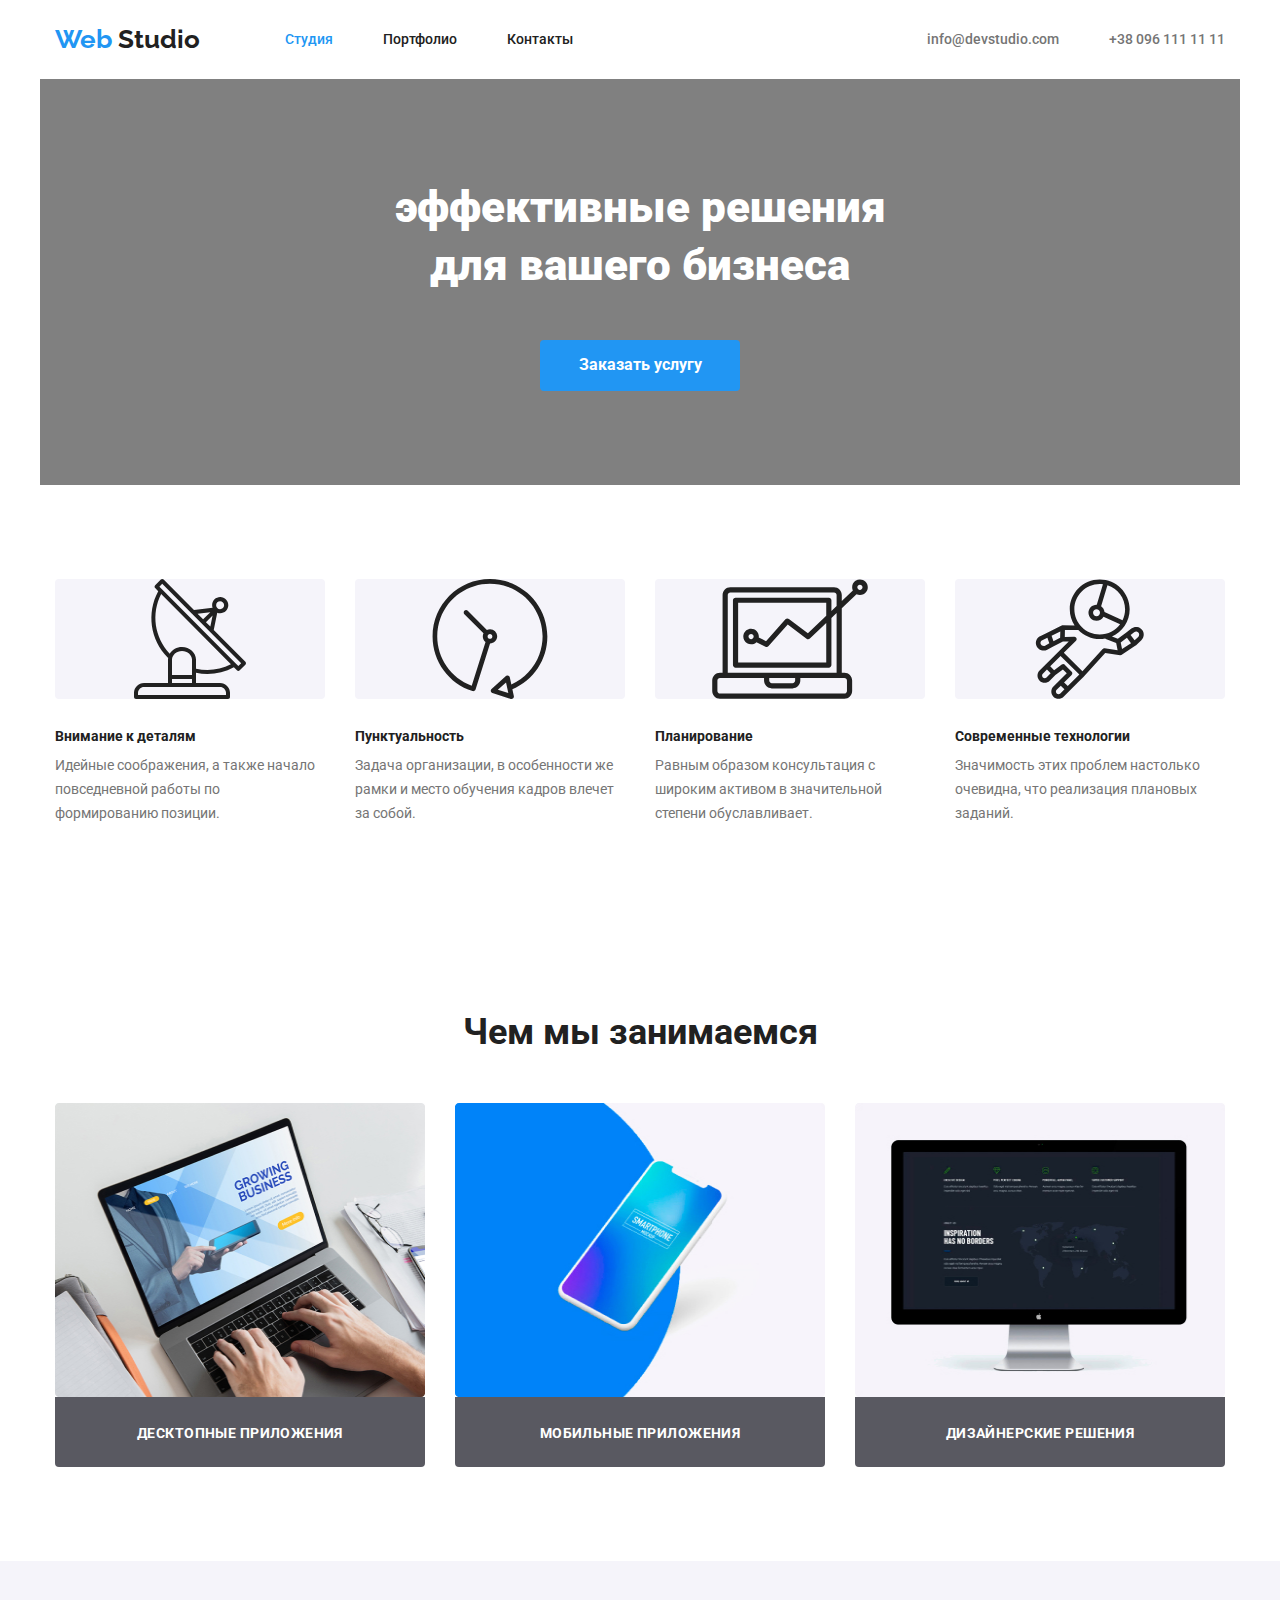
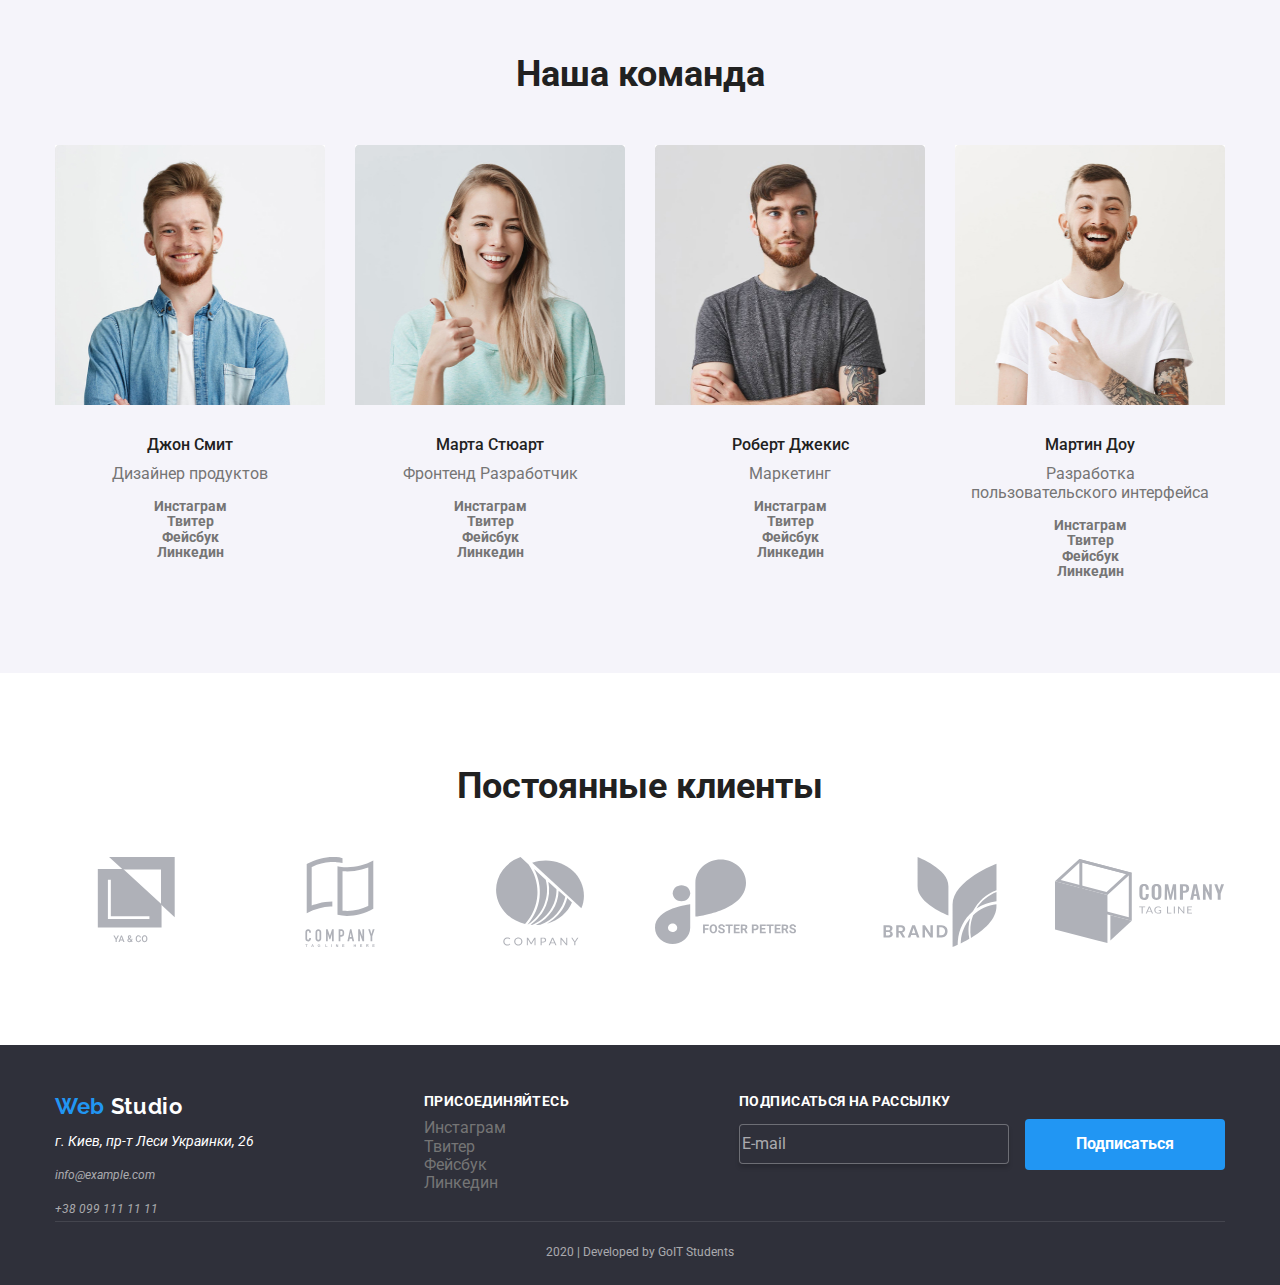
==== commit 84795427: "." ====
--- a/index.html
+++ b/index.html
@@ -249,8 +249,8 @@
     <!--footer  -->
     <footer class="footer">
       <div class="container-footer">
-        <div class="foter-main">
-<div>
+        <div class="footer-main">
+<div >
   <a href="" class="footer-logo">
     <span class="web-logo"> Web</span> Studio</a>
   <address class="adress-item">
--- a/style.css
+++ b/style.css
@@ -223,7 +223,6 @@
   margin-top: 0;
   width: 1200px;
   display: block;
-  outline: 2px solid black;
   padding: 94px 15px;
 }
 
@@ -276,7 +275,6 @@
   padding: 94px 15px;
   margin-left: auto;
   margin-right: auto;
-  outline: 2px solid black;
 }
 
 .container-team .list {
@@ -330,7 +328,6 @@
   padding-top: 94px;
   padding-left: 15px;
   padding-right: 15px;
-  outline: 2px solid black;
 }
 
 .container-costumers .list {
@@ -355,11 +352,11 @@
   padding-left: 15px;
   padding-right: 15px;
   padding-top: 48px;
-  outline: 2px solid black;
-}
-
-.foter-main {
-  display: flex;
+}
+
+.footer-main {
+  display: flex;
+  justify-content: space-between;
 }
 
 .copirate {
@@ -372,15 +369,16 @@
   padding-bottom: 88px;
 }
 
+.text {
+  font-size: 14px;
+  line-height: 1.7;
+  color: var(--begraund-color);
+}
+
 .adress-item p {
   margin: 0;
   padding: 0;
-}
-
-.join-item {
-  padding-left: 280px;
-  padding-top: 48px;
-  padding-bottom: 88px;
+  margin-top: 10px;
 }
 
 .footer-logo {
@@ -390,12 +388,19 @@
   font-weight: bold;
   font-size: 22px;
   line-height: 1.2;
+  letter-spacing: 0.03em;
 }
 
 .join-in {
   color: var(--begraund-color);
   margin: 0;
-  padding-bottom: 10px;
+  letter-spacing: 0.03em;
+  text-transform: uppercase;
+  margin-bottom: 10px;
+  font-style: normal;
+  font-weight: bold;
+  font-size: 14px;
+  line-height: 16px;
 }
 
 .button-intem {
@@ -404,12 +409,6 @@
   padding-bottom: 88px;
 }
 
-.text {
-  font-size: 14px;
-  line-height: 1.7;
-  color: var(--begraund-color);
-}
-
 .adres-title {
   color: var(--info-color);
   font-size: 12px;
@@ -430,7 +429,7 @@
   border-radius: 4px;
   width: 270px;
   height: 40px;
-  margin-right: 10px;
+  margin-right: 12px;
   background-color: #2f303a;
   color: rgba(255, 255, 255, 0.6);
 }
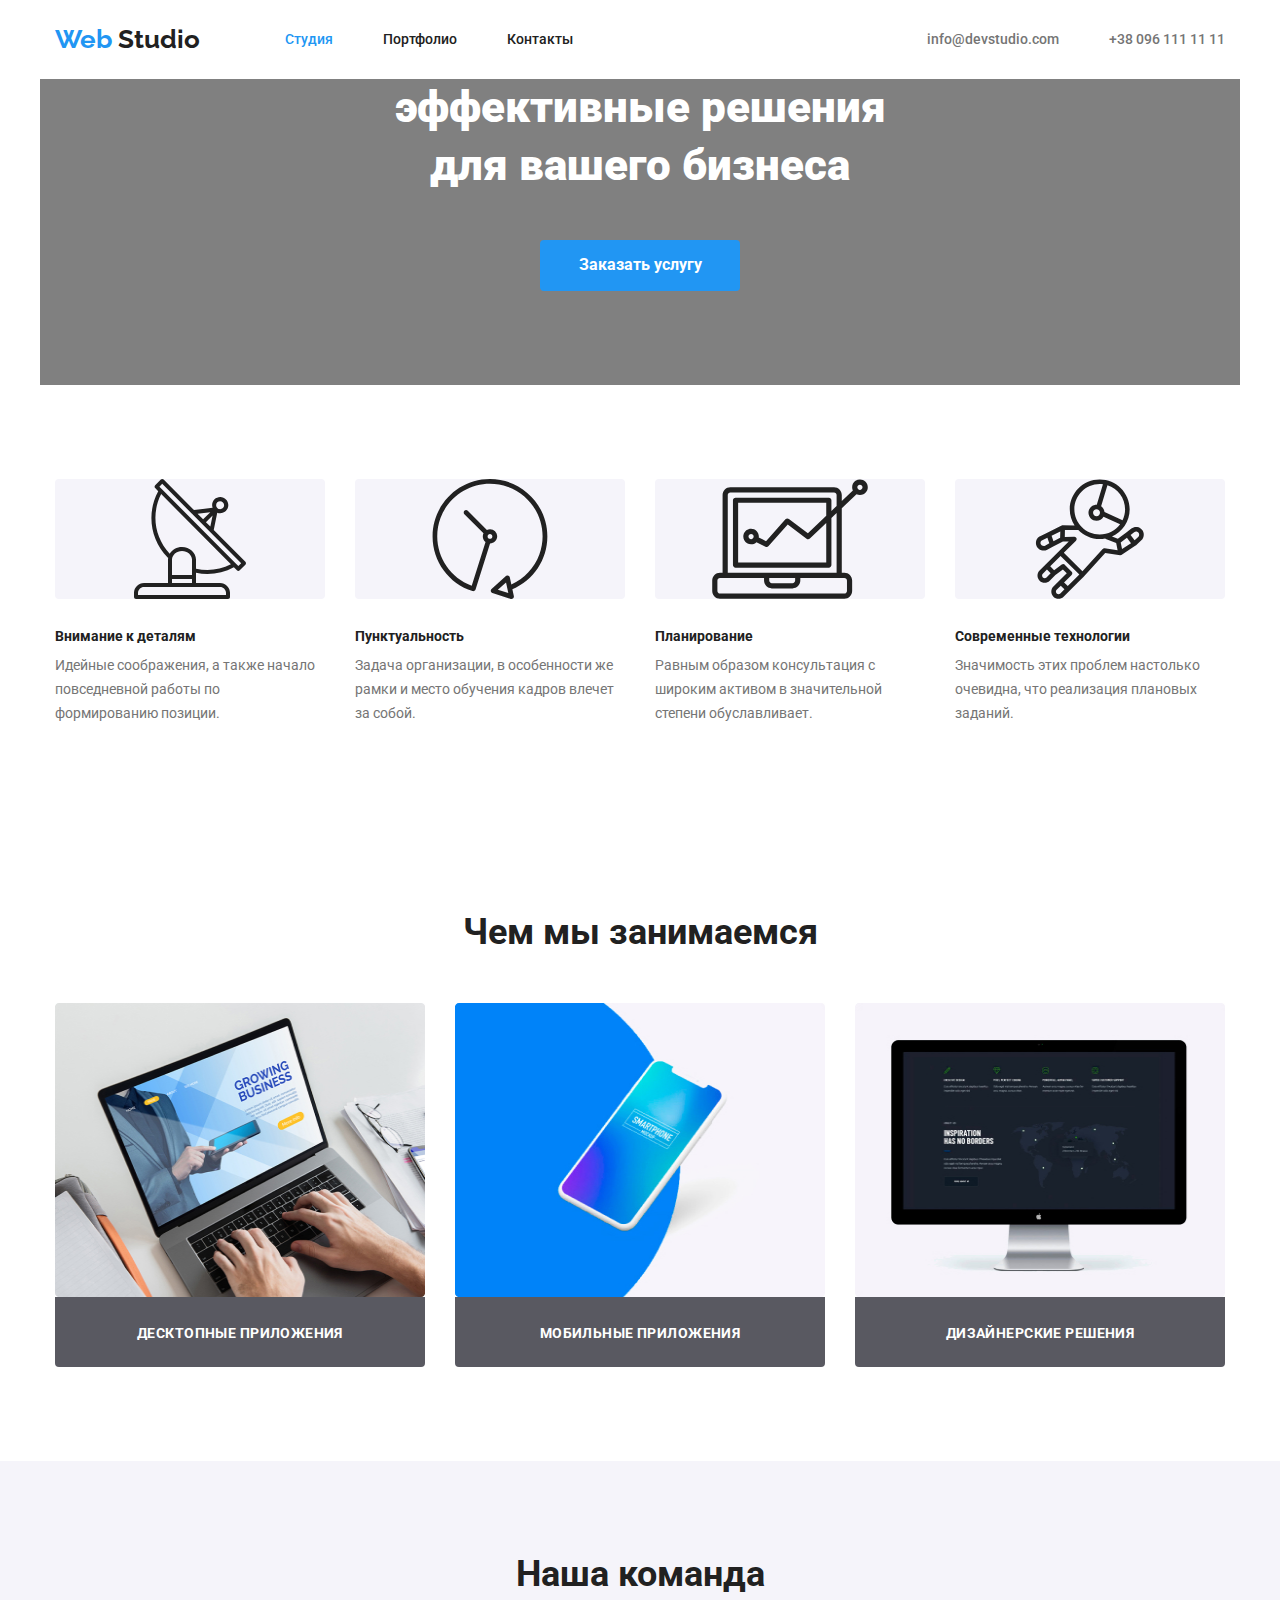
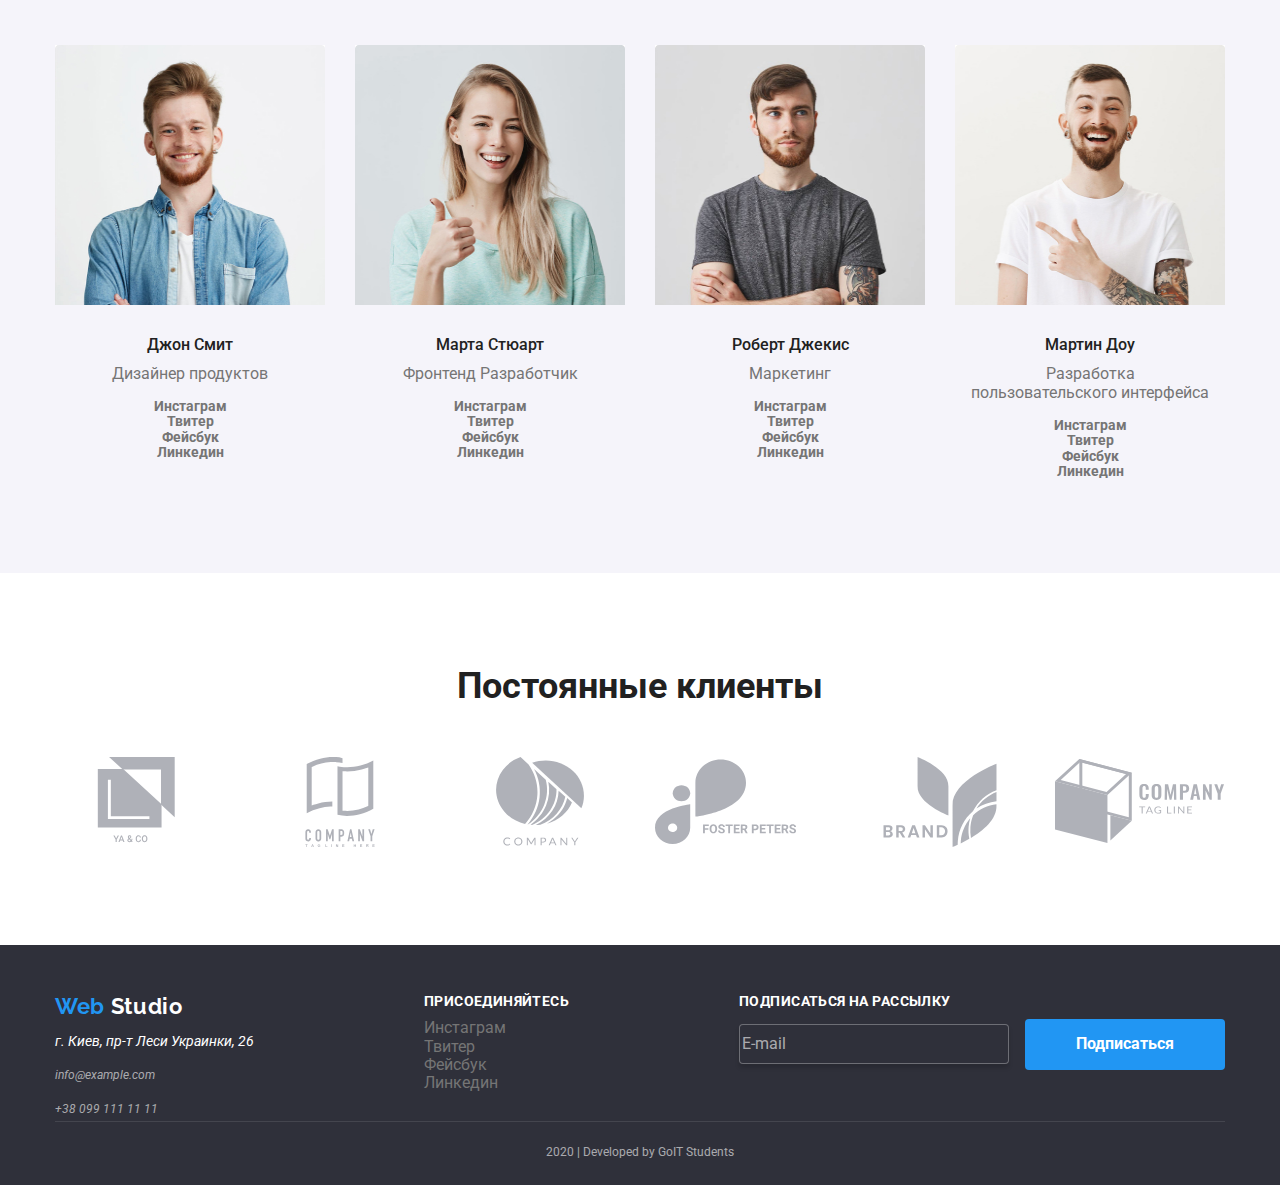
==== commit cd15ff38: "footer- index перероблено" ====
--- a/index.html
+++ b/index.html
@@ -50,11 +50,14 @@
     </header>
     <!-- section one  -->
     <section class="section-one">
-      <h1 class="heading">
+      <div class="container-one">
+          <h1 class="heading">
         эффективные решения <br />
         для вашего бизнеса
       </h1>
       <a href="" class="button">Заказать услугу</a>
+      </div>
+    
     </section>
     <!-- section too -->
     <section class="section-too ">
--- a/style.css
+++ b/style.css
@@ -114,7 +114,7 @@
 
 /* section 0ne */
 
-.section-one {
+.section-one .container-one {
   background-color: gray;
   color: var(--begraund-color);
   text-align: center;
@@ -197,7 +197,6 @@
   font-size: 44px;
   line-height: 1.3;
   justify-content: center;
-  padding-top: 100px;
 }
 
 .button {
@@ -436,72 +435,67 @@
 
 /* Portfolio html page ********************************************************************************** */
 
-.Portfolio-button {
+.container-button {
   padding-bottom: 50px;
   display: flex;
   flex-wrap: wrap;
   margin-left: auto;
   margin-right: auto;
-  width: 1230px;
+  width: 1200px;
+  padding-top: 93px;
   justify-content: center;
-  padding-top: 47px;
+}
+
+.button-portfolio {
+  padding: 6px 22px;
+  border-radius: 4px;
+  border: none;
+  font-weight: 500;
+  font-size: 16px;
+  line-height: 1.63;
+  letter-spacing: 0.03em;
 }
 
 .button-item + .button-item {
   margin-left: 8px;
 }
 
-.marceting {
-  width: 130px;
-  height: 38px;
-  border-radius: 4px;
-}
-
-.design {
-  width: 103px;
-  height: 38px;
-  border-radius: 4px;
-}
-
-.Applications {
-  width: 145px;
-  height: 38px;
-  border-radius: 4px;
-}
-
-.web-site {
-  width: 128px;
-  height: 38px;
-  border-radius: 4px;
-}
-
-.all {
-  width: 73px;
-  height: 38px;
-  border-radius: 4px;
-}
-
 .decoration-list {
-  width: 1230px;
-  margin-left: auto;
-  margin-right: auto;
+  width: 1200px;
   display: flex;
   flex-wrap: wrap;
-  padding-top: 25px;
-  padding: 0;
-  justify-content: space-evenly;
-  padding-bottom: 110px;
+  margin: 0;
+  padding: 0;
+  padding-top: 50px;
+  padding-bottom: 94px;
+  margin-left: auto;
+  margin-right: auto;
 }
 
 .decoration-list li:nth-child(3n + 4) {
   margin-left: 0;
 }
 
-.decoration {
-  text-decoration: none;
-}
-
-.button-portfolio:hover,
+.decoration-list a {
+  text-decoration: none;
+}
+
+.decoration-list .item {
+  margin-bottom: 30px;
+}
+
+.portfolio-text {
+  padding-left: 24px;
+  padding-right: 24px;
+  padding-bottom: 20px;
+  background: #ffffff;
+  border: 1px solid #eeeeee;
+  box-sizing: border-box;
+  border-radius: 5px;
+  width: 370px;
+}
+
+.decoration .button-portfolio:hover,
 .button-portfolio:focus {
   color: var(--begraund-color);
   background-color: var(--akcent-color);
@@ -514,7 +508,7 @@
   color: var(--second-color);
   margin: 0;
   margin-bottom: 4px;
-  padding-left: 24px;
+  padding-top: 20px;
 }
 
 .p-title {
@@ -522,6 +516,4 @@
   line-height: 1.8;
   color: var(--primary-text-color);
   margin: 0;
-  padding-left: 24px;
-  padding-bottom: 50px;
-}
+}
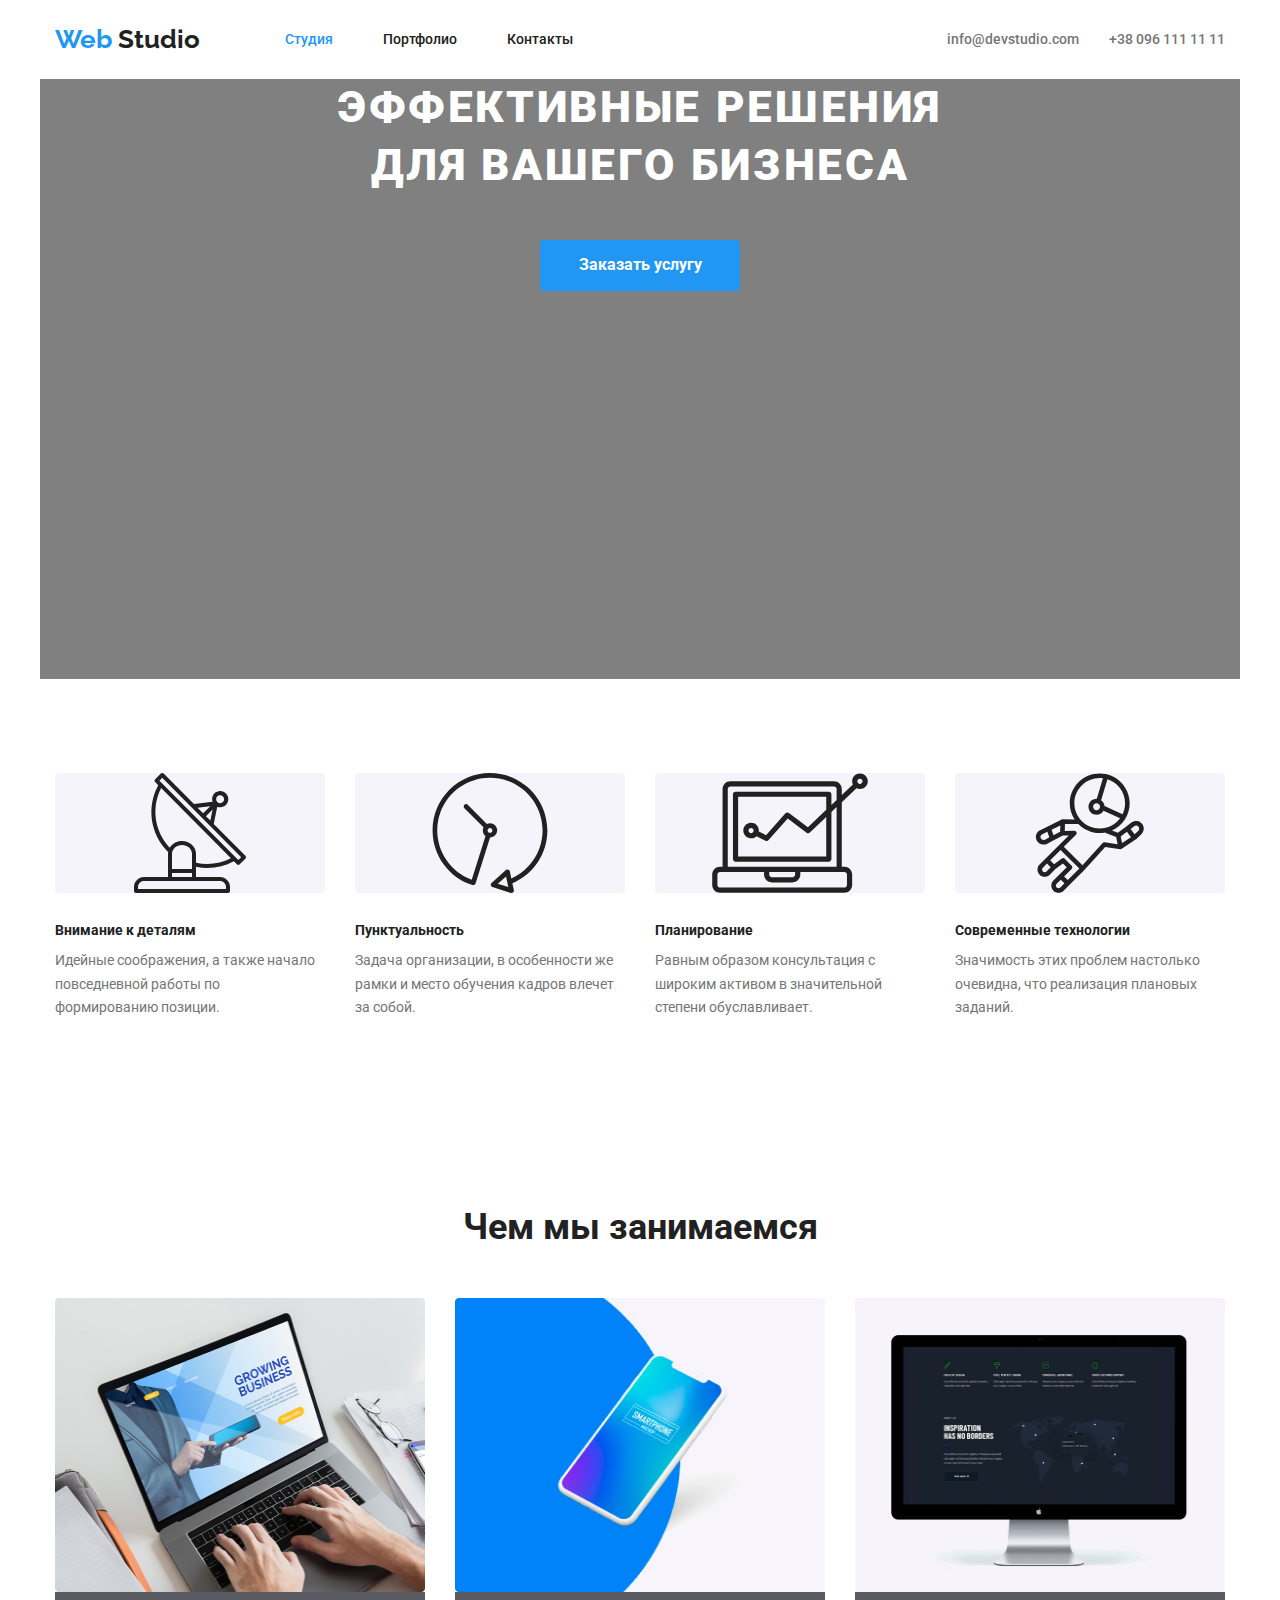
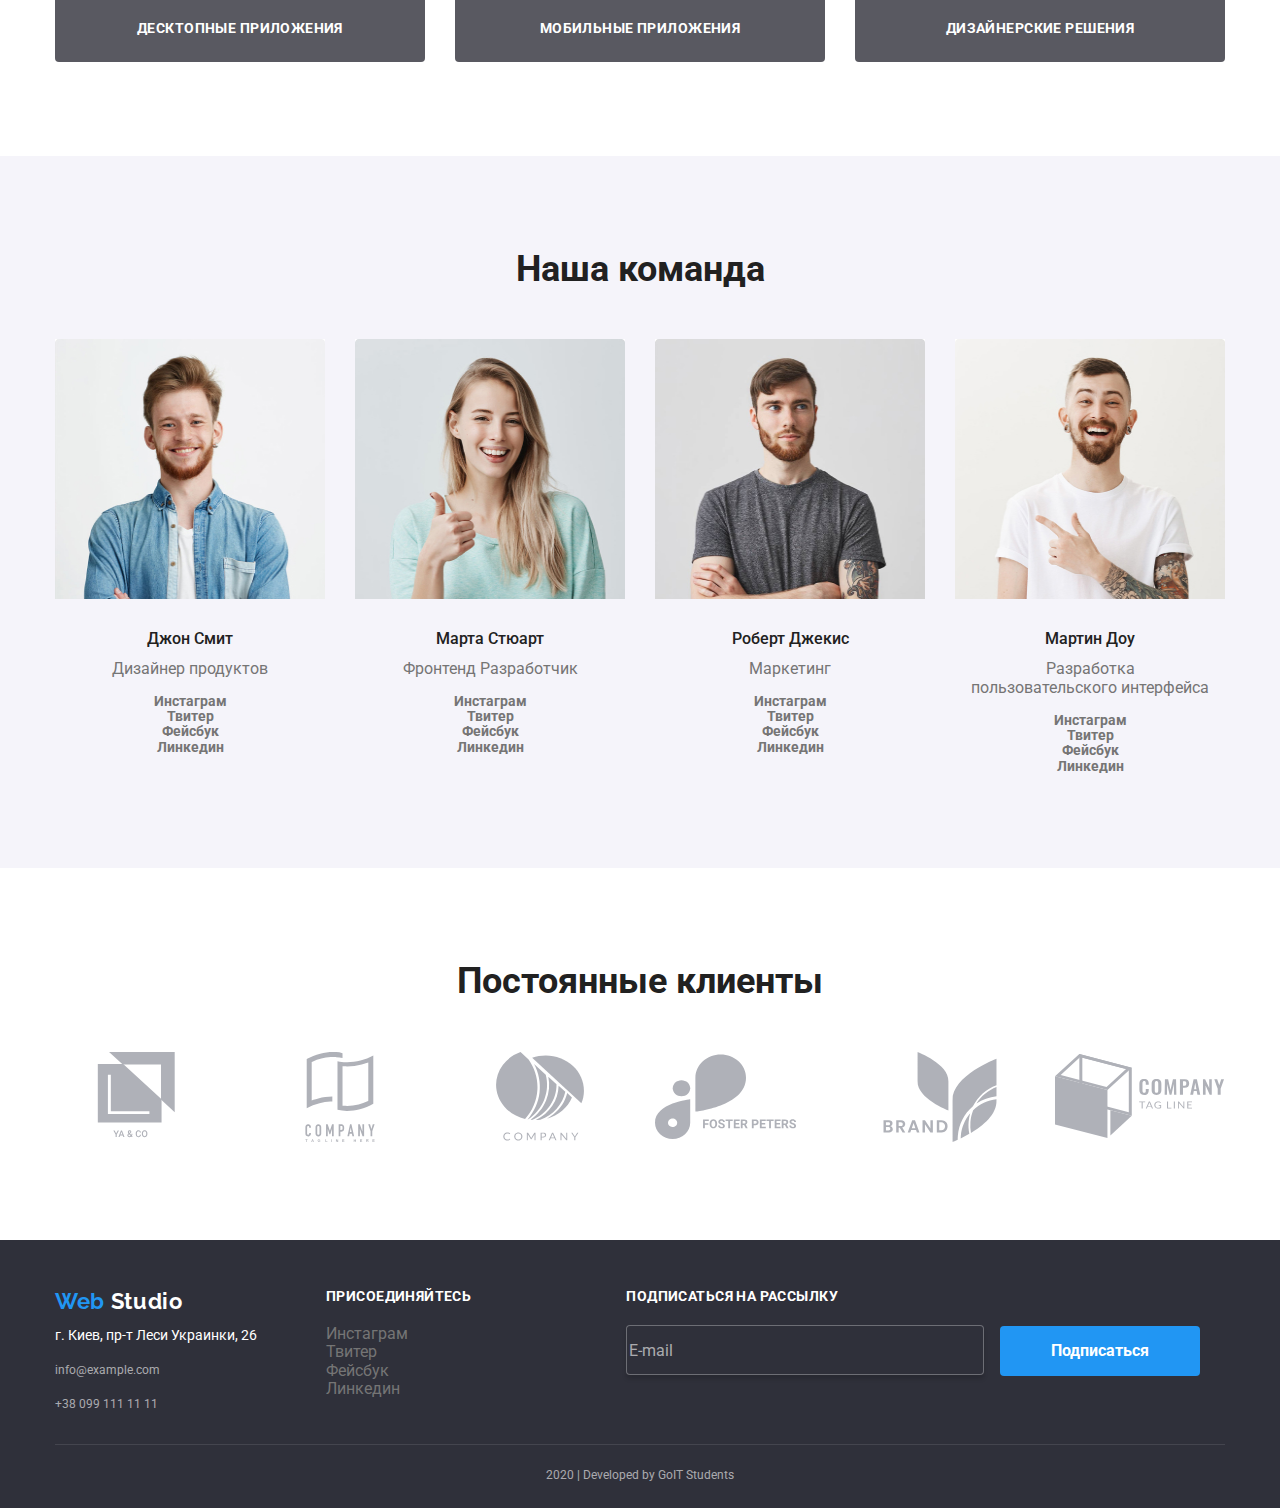
==== commit 1972a139: "корегування" ====
--- a/index.html
+++ b/index.html
@@ -49,6 +49,7 @@
       </div>
     </header>
     <!-- section one  -->
+    <main>
     <section class="section-one">
       <div class="container-one">
           <h1 class="heading">
@@ -248,6 +249,7 @@
       </ul>
       </div>
     </section>
+    </main>
      
     <!--footer  -->
     <footer class="footer">
--- a/style.css
+++ b/style.css
@@ -100,7 +100,7 @@
   margin-left: auto;
 }
 .info-title .item + .item {
-  margin-left: 50px;
+  margin-left: 30px;
 }
 
 .info-title a:hover,
@@ -118,8 +118,8 @@
   background-color: gray;
   color: var(--begraund-color);
   text-align: center;
-  padding-bottom: 94px;
-  width: 1200px;
+  width: 1200px;
+  height: 600px;
   margin-left: auto;
   margin-right: auto;
   padding-left: 15px;
@@ -133,8 +133,7 @@
   margin-right: auto;
   margin-top: 0;
   margin-bottom: 0;
-  padding-top: 94px;
-  padding-bottom: 94px;
+
   width: 1200px;
   padding-left: 15px;
   padding-right: 15px;
@@ -166,6 +165,8 @@
 .section-too {
   font-size: 14px;
   line-height: 1.7;
+  padding-top: 94px;
+  padding-bottom: 94px;
 }
 
 .link:hover,
@@ -197,6 +198,8 @@
   font-size: 44px;
   line-height: 1.3;
   justify-content: center;
+  letter-spacing: 0.06em;
+  text-transform: uppercase;
 }
 
 .button {
@@ -216,13 +219,19 @@
 
 /*  What are we doing */
 
+.applications {
+  padding-bottom: 94px;
+  padding-top: 94px;
+}
+
 .cotainer-applications {
   margin-left: auto;
   margin-right: auto;
   margin-top: 0;
   width: 1200px;
   display: block;
-  padding: 94px 15px;
+  padding-left: 15px;
+  padding-right: 15px;
 }
 
 .caption-item {
@@ -271,7 +280,8 @@
 
 .section-team .container-team {
   width: 1200px;
-  padding: 94px 15px;
+  padding-left: 15px;
+  padding-right: 15px;
   margin-left: auto;
   margin-right: auto;
 }
@@ -291,6 +301,8 @@
   font-size: 16px;
   line-height: 1.2;
   background-color: var(--baground-color-second);
+  padding-top: 94px;
+  padding-bottom: 94px;
 }
 
 .name-section {
@@ -319,12 +331,16 @@
 
 /* Regular customers */
 
-.Regular-customers .container-costumers {
-  width: 1200px;
-  margin-left: auto;
-  margin-right: auto;
+.Regular-customers {
   padding-bottom: 94px;
   padding-top: 94px;
+}
+
+.Regular-customers .container-costumers {
+  width: 1200px;
+  margin-left: auto;
+  margin-right: auto;
+
   padding-left: 15px;
   padding-right: 15px;
 }
@@ -342,6 +358,7 @@
 
 .footer {
   background-color: var(--foter-color);
+  padding-top: 48px;
 }
 
 .container-footer {
@@ -350,12 +367,11 @@
   margin-right: auto;
   padding-left: 15px;
   padding-right: 15px;
-  padding-top: 48px;
 }
 
 .footer-main {
   display: flex;
-  justify-content: space-between;
+  margin-bottom: 28px;
 }
 
 .copirate {
@@ -378,6 +394,9 @@
   margin: 0;
   padding: 0;
   margin-top: 10px;
+  margin-right: 69px;
+  font-family: Roboto;
+  font-style: normal;
 }
 
 .footer-logo {
@@ -395,11 +414,12 @@
   margin: 0;
   letter-spacing: 0.03em;
   text-transform: uppercase;
-  margin-bottom: 10px;
+  margin-bottom: 21px;
   font-style: normal;
   font-weight: bold;
   font-size: 14px;
   line-height: 16px;
+  margin-right: 155px;
 }
 
 .button-intem {
@@ -426,8 +446,8 @@
   box-sizing: border-box;
   box-shadow: 0px 4px 4px rgba(0, 0, 0, 0.15);
   border-radius: 4px;
-  width: 270px;
-  height: 40px;
+  width: 358px;
+  height: 50px;
   margin-right: 12px;
   background-color: #2f303a;
   color: rgba(255, 255, 255, 0.6);
@@ -436,13 +456,14 @@
 /* Portfolio html page ********************************************************************************** */
 
 .container-button {
-  padding-bottom: 50px;
   display: flex;
   flex-wrap: wrap;
   margin-left: auto;
   margin-right: auto;
-  width: 1200px;
-  padding-top: 93px;
+  margin-bottom: 50px;
+  padding-left: 15px;
+  padding-right: 15px;
+  width: 1200px;
   justify-content: center;
 }
 
@@ -460,16 +481,20 @@
   margin-left: 8px;
 }
 
+.decoration-list li:nth-last-child(-n + 3) {
+  margin-bottom: 0;
+}
+
 .decoration-list {
   width: 1200px;
   display: flex;
   flex-wrap: wrap;
   margin: 0;
   padding: 0;
-  padding-top: 50px;
-  padding-bottom: 94px;
-  margin-left: auto;
-  margin-right: auto;
+  margin-left: auto;
+  margin-right: auto;
+  padding-left: 15px;
+  padding-right: 15px;
 }
 
 .decoration-list li:nth-child(3n + 4) {
@@ -517,3 +542,9 @@
   color: var(--primary-text-color);
   margin: 0;
 }
+
+.border {
+  border-top: 1px solid #ececec;
+  padding-top: 94px;
+  padding-bottom: 94px;
+}
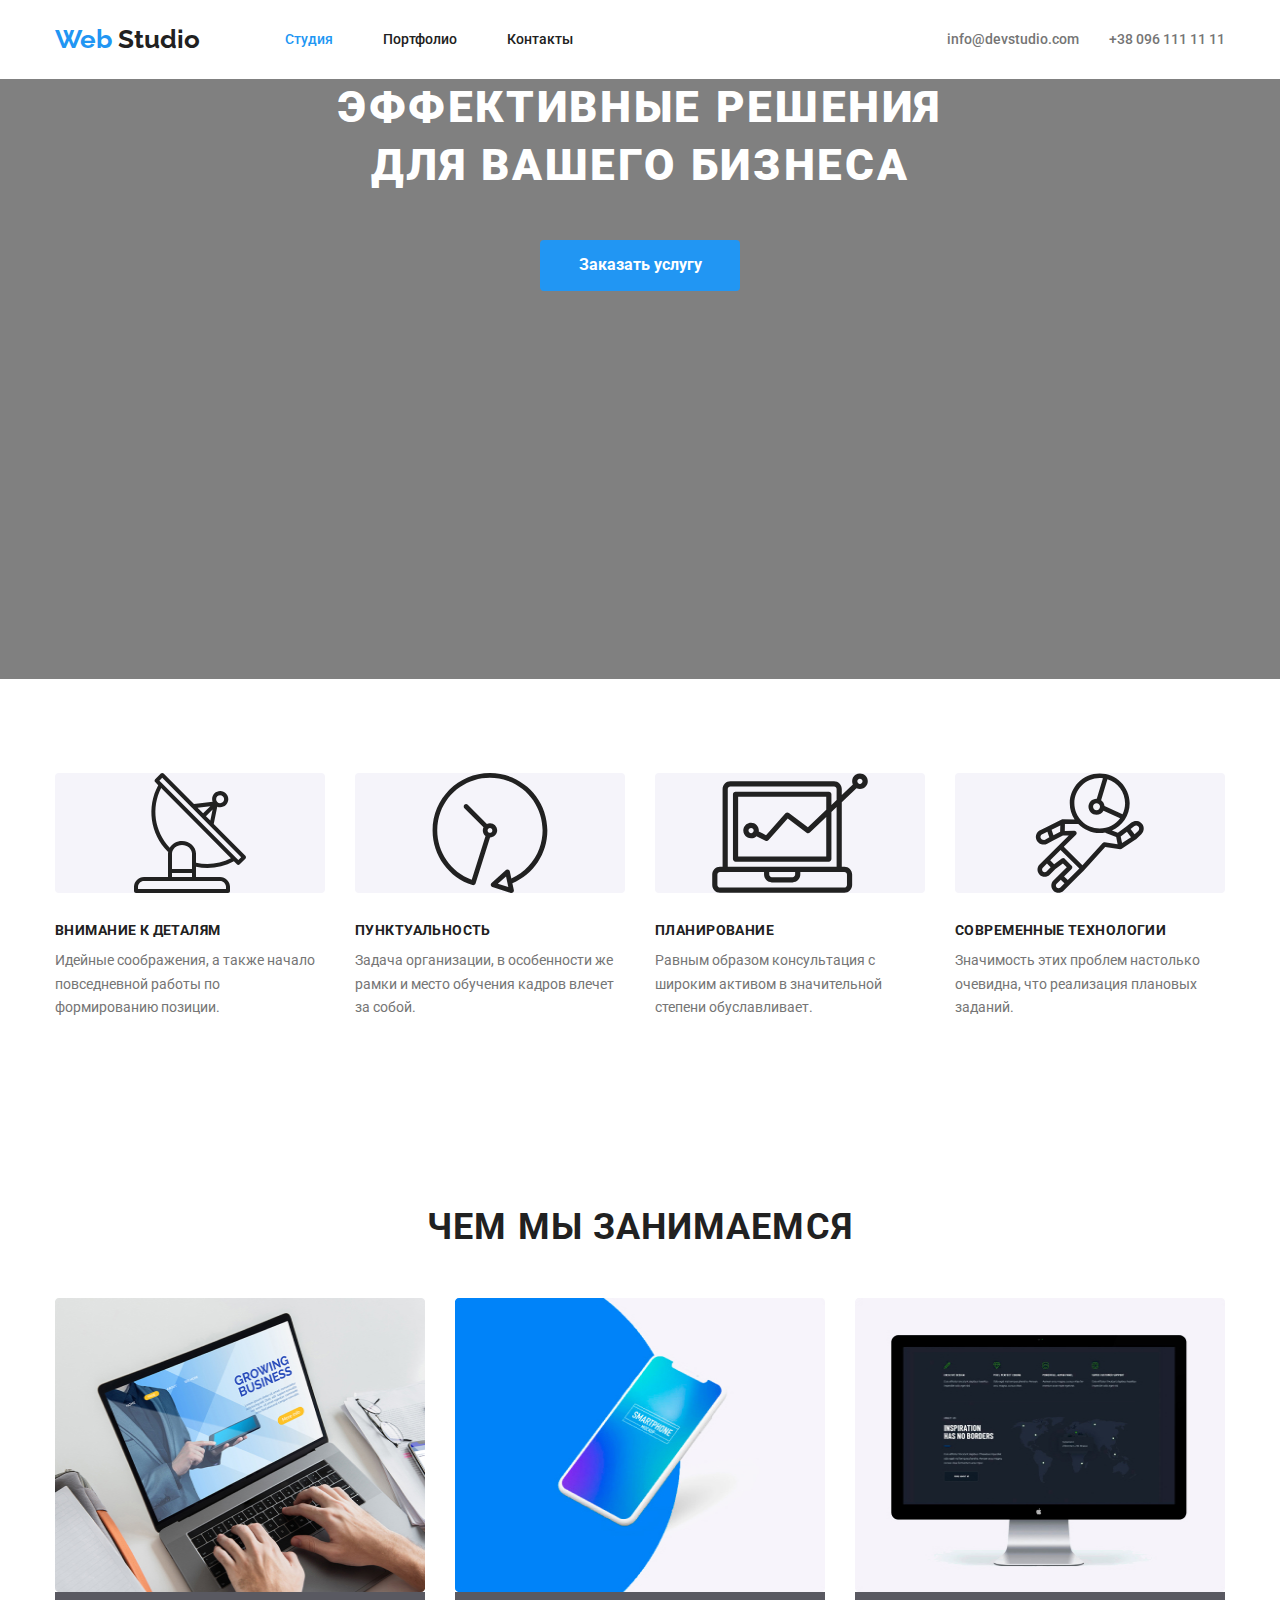
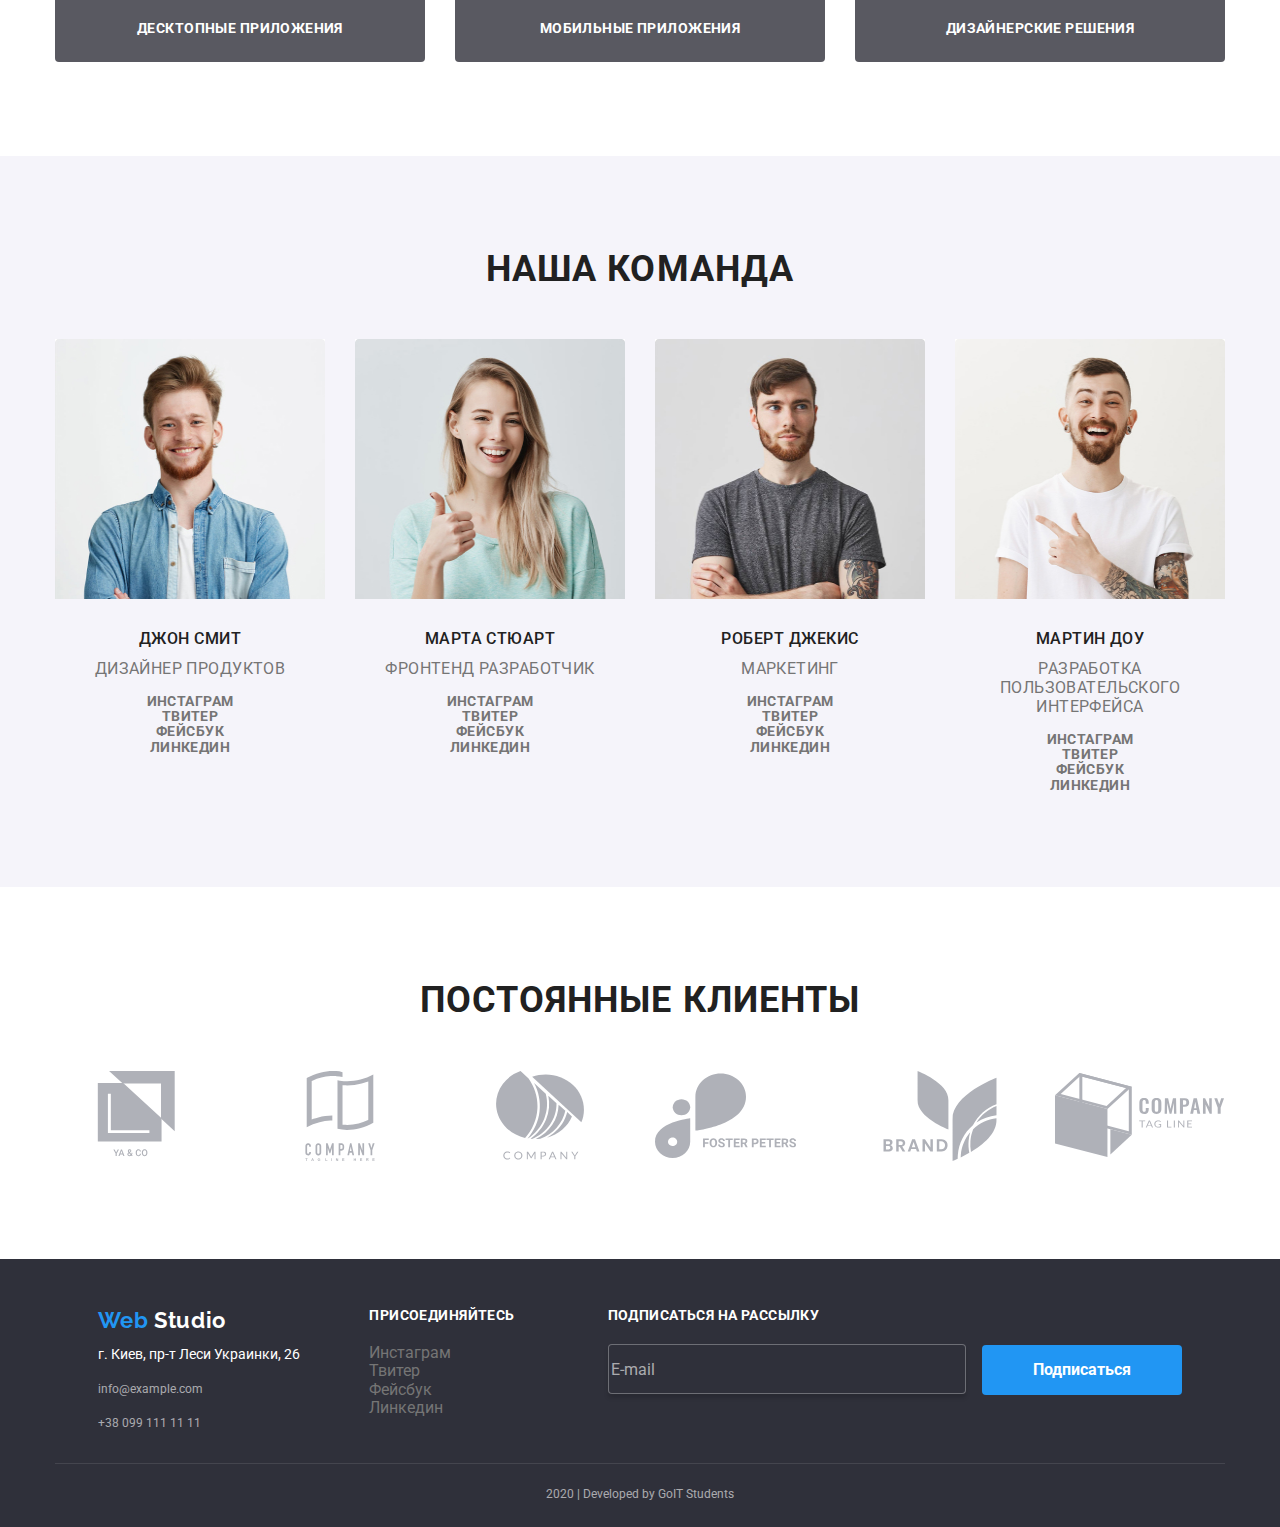
==== commit 3ecf454f: "." ====
--- a/index.html
+++ b/index.html
@@ -255,7 +255,7 @@
     <footer class="footer">
       <div class="container-footer">
         <div class="footer-main">
-<div >
+<div class="block-adress" >
   <a href="" class="footer-logo">
     <span class="web-logo"> Web</span> Studio</a>
   <address class="adress-item">
@@ -264,7 +264,7 @@
     <p><a href="" class="adres-title link">+38 099 111 11 11</a></p>
   </address>
 </div>
-<div>
+<div class="block-join">
   <p class="join-in">присоединяйтесь</p>
   <ul class=" list">
     <li>
--- a/style.css
+++ b/style.css
@@ -115,15 +115,19 @@
 /* section 0ne */
 
 .section-one .container-one {
+  color: var(--begraund-color);
+  text-align: center;
+  width: 1200px;
+
+  margin-left: auto;
+  margin-right: auto;
+  padding-left: 15px;
+  padding-right: 15px;
+}
+
+.section-one {
   background-color: gray;
-  color: var(--begraund-color);
-  text-align: center;
-  width: 1200px;
   height: 600px;
-  margin-left: auto;
-  margin-right: auto;
-  padding-left: 15px;
-  padding-right: 15px;
 }
 
 /* section too */
@@ -160,6 +164,8 @@
   line-height: 1.1;
   margin-top: 0;
   margin-bottom: 10px;
+  letter-spacing: 0.03em;
+  text-transform: uppercase;
 }
 
 .section-too {
@@ -361,6 +367,14 @@
   padding-top: 48px;
 }
 
+.block-adress {
+  margin-right: 69px;
+}
+
+.block-join {
+  margin-right: 93px;
+}
+
 .container-footer {
   width: 1200px;
   margin-left: auto;
@@ -372,6 +386,7 @@
 .footer-main {
   display: flex;
   margin-bottom: 28px;
+  justify-content: center;
 }
 
 .copirate {
@@ -394,7 +409,6 @@
   margin: 0;
   padding: 0;
   margin-top: 10px;
-  margin-right: 69px;
   font-family: Roboto;
   font-style: normal;
 }
@@ -419,7 +433,6 @@
   font-weight: bold;
   font-size: 14px;
   line-height: 16px;
-  margin-right: 155px;
 }
 
 .button-intem {
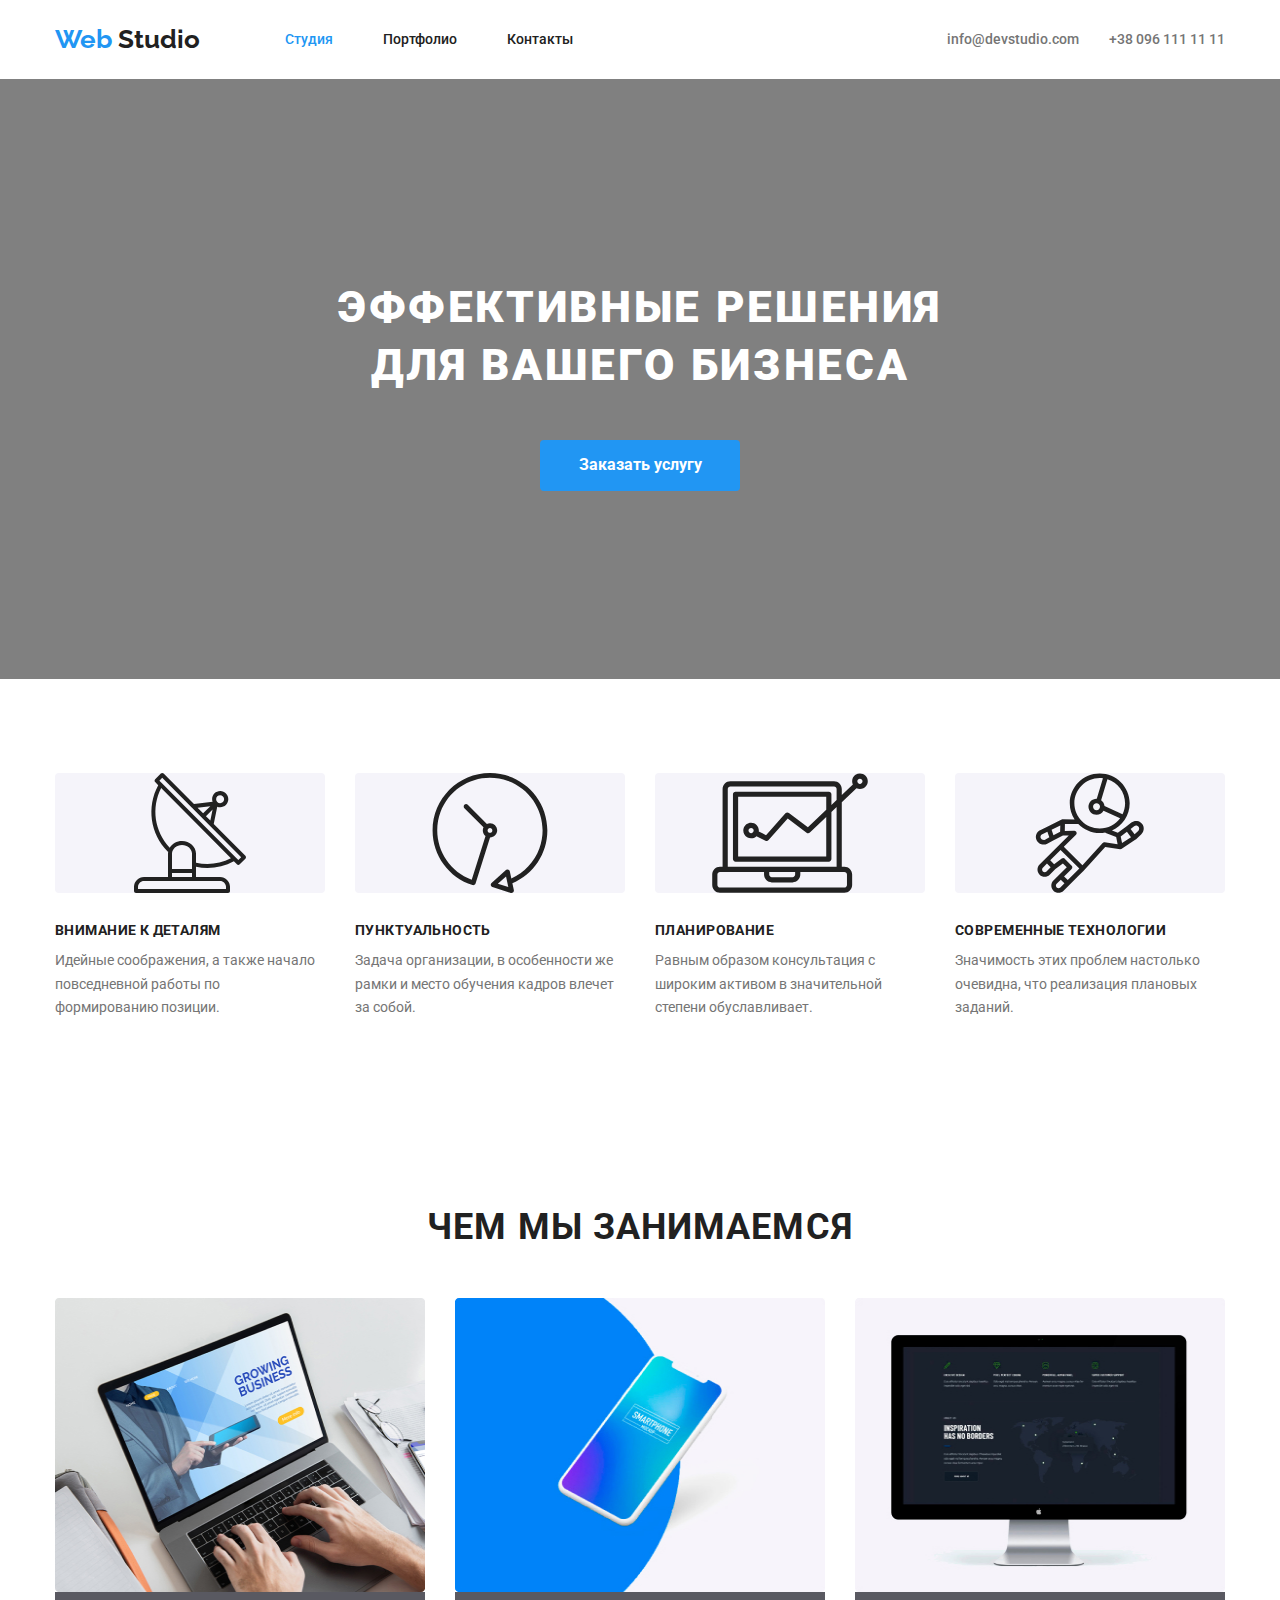
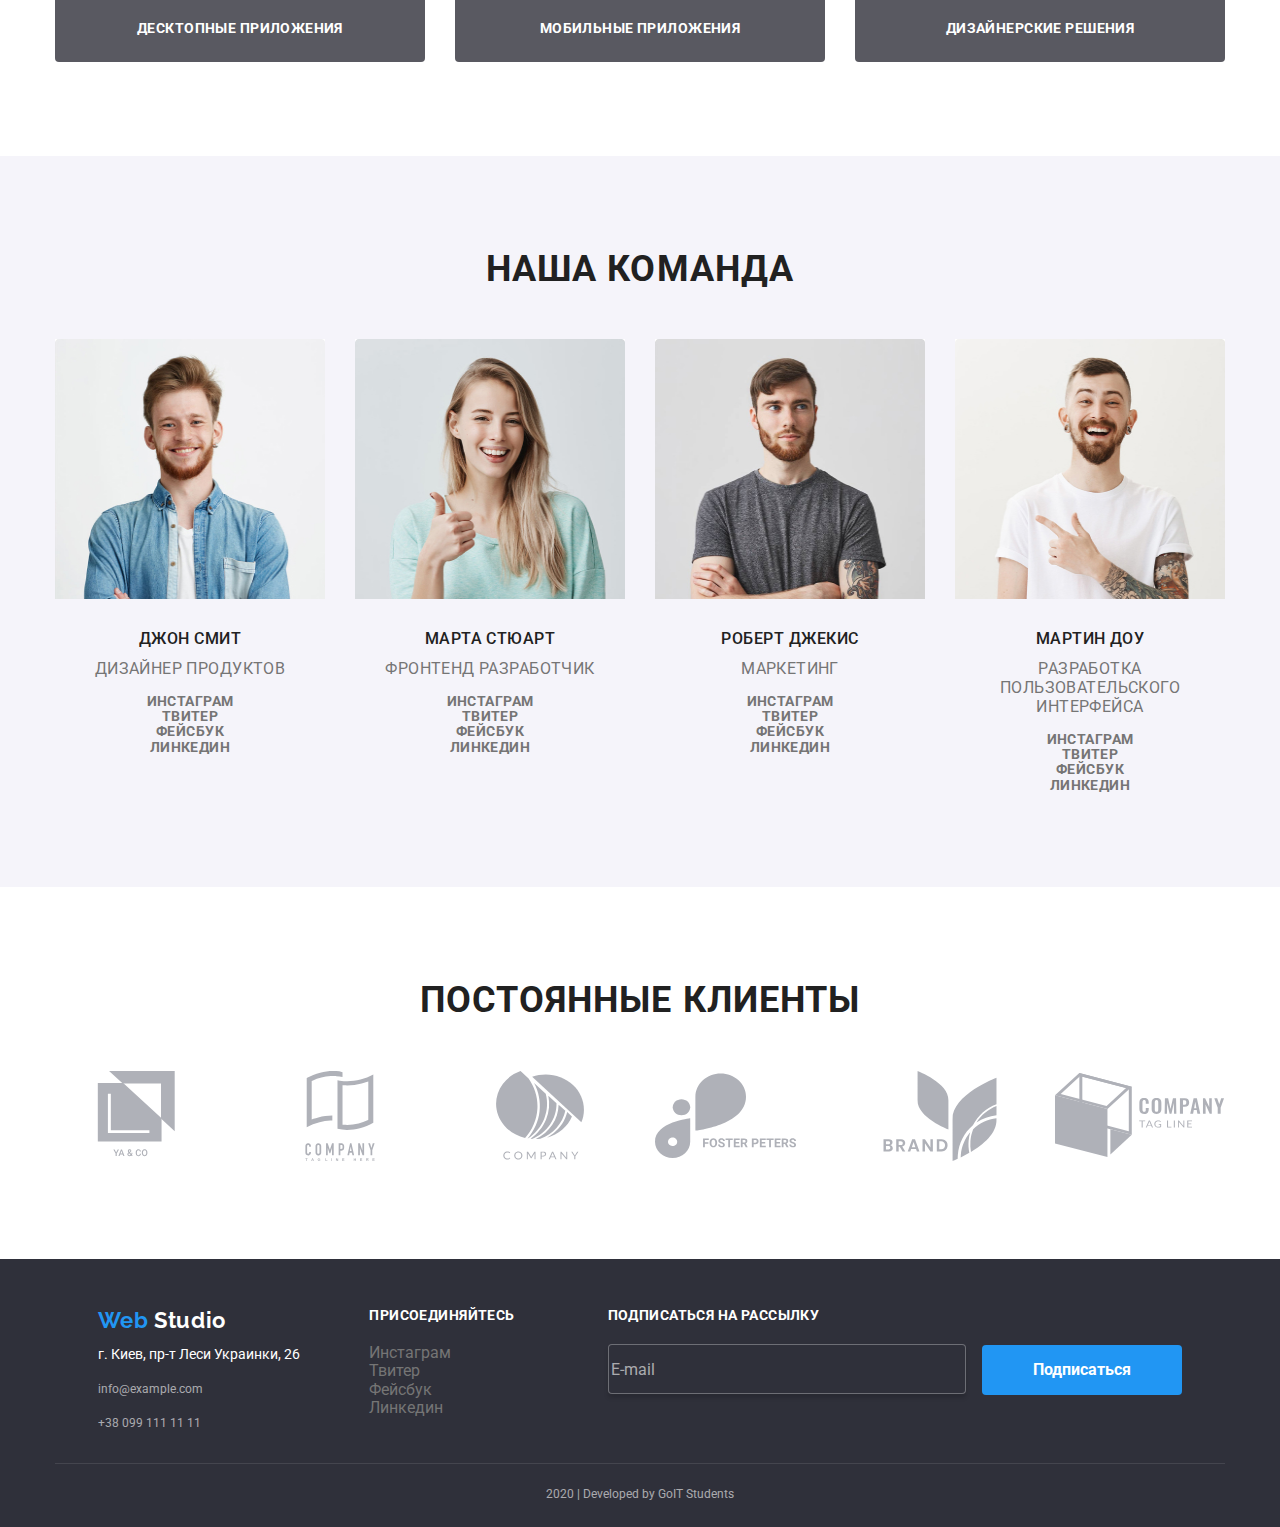
==== commit cbaff2ec: "." ====
--- a/index.html
+++ b/index.html
@@ -52,10 +52,12 @@
     <main>
     <section class="section-one">
       <div class="container-one">
+        
           <h1 class="heading">
-        эффективные решения <br />
+        эффективные решения <br>
         для вашего бизнеса
       </h1>
+        
       <a href="" class="button">Заказать услугу</a>
       </div>
     
--- a/style.css
+++ b/style.css
@@ -116,18 +116,28 @@
 
 .section-one .container-one {
   color: var(--begraund-color);
-  text-align: center;
-  width: 1200px;
-
-  margin-left: auto;
-  margin-right: auto;
-  padding-left: 15px;
-  padding-right: 15px;
+  width: 1200px;
+  margin-left: auto;
+  margin-right: auto;
+  padding-left: 15px;
+  padding-right: 15px;
+  text-align: center;
+  padding-top: 200px;
 }
 
 .section-one {
   background-color: gray;
   height: 600px;
+}
+
+.heading {
+  margin-top: 0px;
+  margin-bottom: 46px;
+  font-weight: 900;
+  font-size: 44px;
+  line-height: 1.3;
+  letter-spacing: 0.06em;
+  text-transform: uppercase;
 }
 
 /* section too */
@@ -195,17 +205,6 @@
 
 .item + .item {
   margin-left: 30px;
-}
-
-.heading {
-  margin-top: 0px;
-  margin-bottom: 46px;
-  font-weight: 900;
-  font-size: 44px;
-  line-height: 1.3;
-  justify-content: center;
-  letter-spacing: 0.06em;
-  text-transform: uppercase;
 }
 
 .button {
